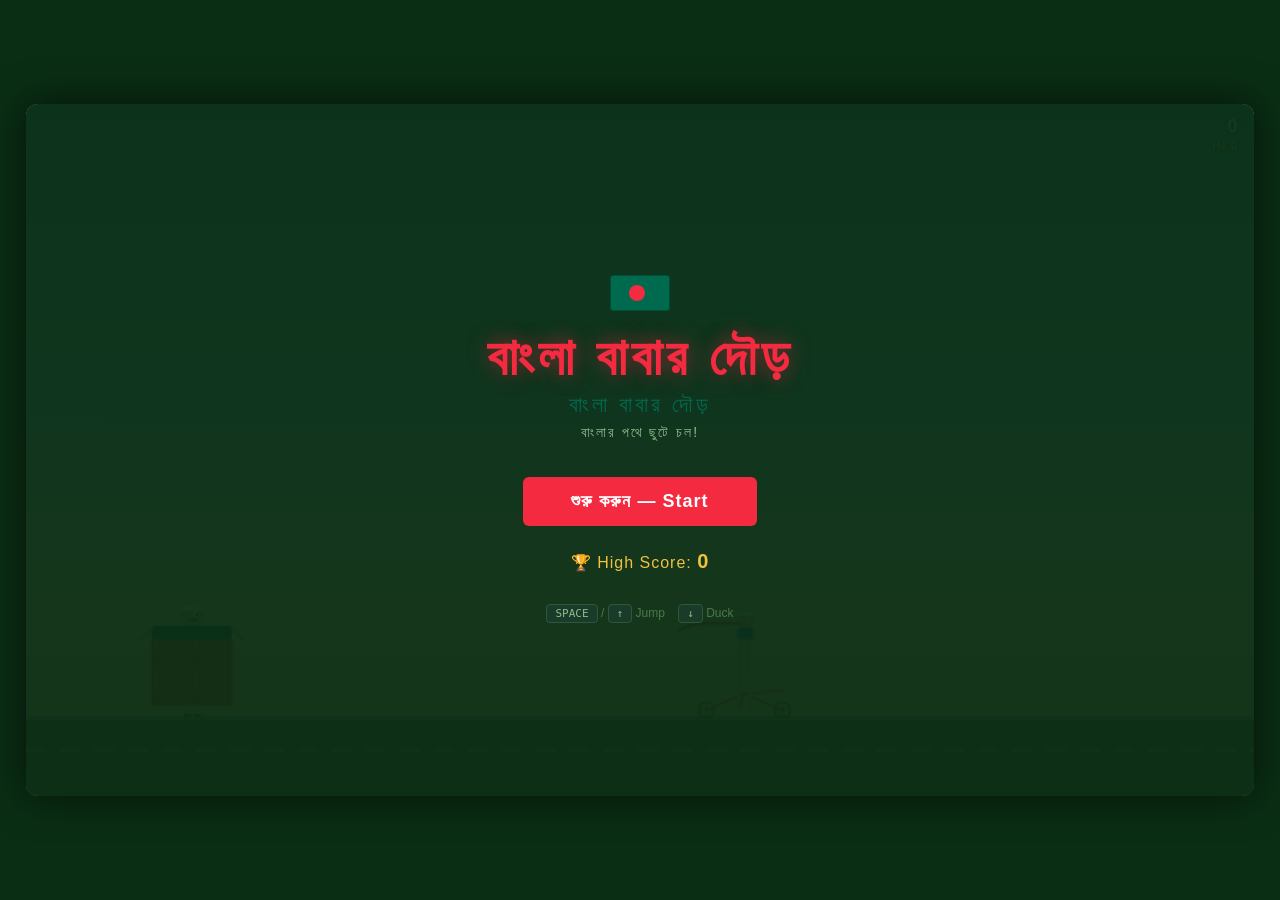
==== index.html @ e59ee9a5 "added gamev1 to root" ====
<!DOCTYPE html>
<html lang="en">
<head>
  <meta charset="UTF-8">
  <meta name="viewport" content="width=device-width, initial-scale=1.0">
  <title>ঢাকা ড্যাশ — Dhaka Dash</title>
  <style>
    /* ===== GLOBAL STYLES ===== */
    * { margin: 0; padding: 0; box-sizing: border-box; }

    body {
      background: #0a2e14;
      display: flex;
      justify-content: center;
      align-items: center;
      height: 100vh;
      font-family: 'Segoe UI', Tahoma, Geneva, Verdana, sans-serif;
      overflow: hidden;
    }

    #game-wrapper {
      position: relative;
      width: min(96vw, 1400px);
      aspect-ratio: 16 / 9;
      height: auto;
      max-height: 92vh;
      overflow: hidden;
      border-radius: 12px;
      box-shadow: 0 0 40px rgba(0,0,0,0.6);
      touch-action: none;
    }

    @media (pointer: coarse) {
      #game-wrapper {
        width: 100vw;
        height: 100vh;
        max-height: 100vh;
        aspect-ratio: auto;
        border-radius: 0;
      }
    }

    canvas {
      display: block;
      width: 100%;
      height: 100%;
      background: #1a3a2a;
    }

    /* ===== SCREEN OVERLAYS ===== */
    .screen-overlay {
      position: absolute;
      top: 0; left: 0;
      width: 100%; height: 100%;
      display: flex;
      flex-direction: column;
      justify-content: center;
      align-items: center;
      background: rgba(10, 46, 20, 0.95);
      z-index: 10;
      transition: opacity 0.3s;
    }

    .screen-overlay.hidden { display: none; }

    #orientation-overlay {
      z-index: 20;
      text-align: center;
      padding: 24px;
      background: rgba(5, 20, 10, 0.94);
    }

    #orientation-overlay h3 {
      color: #f0c040;
      font-size: 26px;
      margin-bottom: 10px;
      letter-spacing: 1px;
    }

    #orientation-overlay p {
      color: #d8f0dd;
      font-size: 14px;
      line-height: 1.6;
      max-width: 320px;
    }

    /* ===== HOME SCREEN ===== */
    #home-screen h1 {
      font-size: 52px;
      color: #f42a41;
      text-transform: uppercase;
      letter-spacing: 4px;
      margin-bottom: 4px;
      text-shadow: 0 0 20px rgba(244, 42, 65, 0.5);
    }

    #home-screen .title-bangla {
      font-size: 22px;
      color: #006a4e;
      margin-bottom: 6px;
      letter-spacing: 3px;
    }

    #home-screen .subtitle {
      font-size: 14px;
      color: #8fbc8f;
      margin-bottom: 36px;
      letter-spacing: 2px;
    }

    .btn {
      padding: 14px 48px;
      font-size: 18px;
      font-weight: 700;
      border: none;
      border-radius: 6px;
      cursor: pointer;
      letter-spacing: 1px;
      transition: transform 0.15s, box-shadow 0.15s;
    }

    .btn:hover {
      transform: translateY(-2px);
      box-shadow: 0 6px 20px rgba(0,0,0,0.3);
    }

    .btn:active { transform: translateY(0); }

    .btn-primary {
      background: #f42a41;
      color: #fff;
    }

    .btn-secondary {
      background: transparent;
      color: #8fbc8f;
      border: 2px solid #006a4e;
      padding: 10px 32px;
      font-size: 14px;
    }

    .btn-secondary:hover { color: #fff; border-color: #f42a41; }

    .high-score-display {
      margin-top: 24px;
      color: #f0c040;
      font-size: 16px;
      letter-spacing: 1px;
    }

    .high-score-display span { font-weight: 700; font-size: 20px; }

    .controls-hint {
      margin-top: 30px;
      color: #4a7a4a;
      font-size: 12px;
      text-align: center;
      line-height: 1.8;
    }

    .controls-hint kbd {
      background: #1a3a2a;
      color: #8fbc8f;
      padding: 2px 8px;
      border-radius: 4px;
      font-size: 11px;
      border: 1px solid #2a5a3a;
    }

    /* ===== GAME OVER SCREEN ===== */
    #gameover-screen h2 {
      font-size: 42px;
      color: #f42a41;
      margin-bottom: 16px;
      text-shadow: 0 0 20px rgba(244, 42, 65, 0.5);
    }

    #gameover-screen .final-score {
      font-size: 22px;
      color: #eee;
      margin-bottom: 6px;
    }

    #gameover-screen .final-score span {
      color: #f0c040;
      font-weight: 700;
    }

    #gameover-screen .btn-group {
      display: flex;
      gap: 16px;
      margin-top: 28px;
    }

    /* ===== HUD (in-game score) ===== */
    #hud {
      position: absolute;
      top: 12px; right: 16px;
      color: #fff;
      font-size: 18px;
      font-weight: 700;
      letter-spacing: 1px;
      z-index: 5;
      text-shadow: 1px 1px 4px rgba(0,0,0,0.5);
      text-align: right;
    }

    #hud .hud-highscore {
      font-size: 12px;
      color: #f0c040;
      margin-top: 2px;
    }

    /* Bangladesh flag decoration on home screen */
    .flag-decoration {
      width: 60px; height: 36px;
      background: #006a4e;
      border-radius: 3px;
      position: relative;
      margin-bottom: 16px;
      border: 1px solid #004d38;
    }
    .flag-decoration::after {
      content: '';
      position: absolute;
      width: 16px; height: 16px;
      background: #f42a41;
      border-radius: 50%;
      top: 50%; left: 45%;
      transform: translate(-50%, -50%);
    }
  </style>
</head>
<body>

<div id="game-wrapper">
  <canvas id="gameCanvas"></canvas>

  <!-- HUD: In-game score display -->
  <div id="hud" class="hidden">
    <div id="hud-score">0</div>
    <div class="hud-highscore">HI <span id="hud-highscore">0</span></div>
  </div>

  <!-- HOME SCREEN -->
  <div id="home-screen" class="screen-overlay">
    <div class="flag-decoration"></div>
    <h1>বাংলা বাবার দৌড়</h1>
    <div class="title-bangla">বাংলা বাবার দৌড়</div>
    <p class="subtitle">বাংলার পথে ছুটে চল!</p>
    <button class="btn btn-primary" id="btn-start">শুরু করুন — Start</button>
    <div class="high-score-display">
      🏆 High Score: <span id="home-highscore">0</span>
    </div>
    <div class="controls-hint">
      <kbd>SPACE</kbd> / <kbd>↑</kbd> Jump &nbsp;&nbsp;
      <kbd>↓</kbd> Duck
    </div>
  </div>

  <!-- GAME OVER SCREEN -->
  <div id="gameover-screen" class="screen-overlay hidden">
    <h2>গেম ওভার!</h2>
    <div class="final-score">Score: <span id="final-score">0</span></div>
    <div class="high-score-display">
      🏆 High Score: <span id="gameover-highscore">0</span>
    </div>
    <div class="btn-group">
      <button class="btn btn-primary" id="btn-restart">আবার খেলুন</button>
      <button class="btn btn-secondary" id="btn-home">হোম</button>
    </div>
  </div>

  <!-- ORIENTATION OVERLAY (mobile portrait lock) -->
  <div id="orientation-overlay" class="screen-overlay hidden">
    <h3>Rotate Your Phone</h3>
    <p>
      Dhaka Dash is designed for landscape mode on mobile.<br>
      Turn your phone sideways to continue.
    </p>
  </div>
</div>

<script>
// ============================================================
//  DHAKA DASH — Bangladesh-themed Endless Runner
//  Race through the streets of Dhaka, dodging rickshaws, CNGs,
//  tea stalls, potholes, cows, and construction barriers.
//  Built with vanilla Canvas API — no dependencies.
// ============================================================

(function () {
  'use strict';

  // ===== CANVAS & CONTEXT =====
  // Pixel-art scaling: render at half resolution, then upscale
  const PIXEL_SCALE = 2;
  const canvas = document.getElementById('gameCanvas');

  // Size the canvas to fill the window
  function resizeCanvas() {
    const wrapper = document.getElementById('game-wrapper');
    canvas.width = wrapper.clientWidth;
    canvas.height = wrapper.clientHeight;
  }
  resizeCanvas();
  window.addEventListener('resize', () => {
    resizeCanvas();
    // Re-derive display/internal sizes
    displayW = canvas.width;
    displayH = canvas.height;
    W = Math.floor(displayW / PIXEL_SCALE);
    H = Math.floor(displayH / PIXEL_SCALE);
    offCanvas.width = W;
    offCanvas.height = H;
    // Update ground position based on new height
    applyGroundYForDevice();
    // Reposition player and chaser
    player.y = CONFIG.groundY - player.height;
    chaser.y = CONFIG.groundY - chaser.height;
    chaser.x = Math.floor(W * 0.55);
    CONFIG.chaserX = chaser.x;
    // Re-derive display context settings
    displayCtx = canvas.getContext('2d');
    displayCtx.imageSmoothingEnabled = false;
    // Regenerate background for new dimensions
    generateBackground();
    if (gameState !== 'playing') draw();
  });

  let displayW = canvas.width;
  let displayH = canvas.height;
  let W = Math.floor(displayW / PIXEL_SCALE);
  let H = Math.floor(displayH / PIXEL_SCALE);

  // Offscreen low-res canvas for the pixelated look
  const offCanvas = document.createElement('canvas');
  offCanvas.width = W;
  offCanvas.height = H;
  const ctx = offCanvas.getContext('2d');

  // Display canvas context (scales up the low-res render)
  let displayCtx = canvas.getContext('2d');
  displayCtx.imageSmoothingEnabled = false;

  // ===== DOM REFERENCES =====
  const homeScreen     = document.getElementById('home-screen');
  const gameoverScreen = document.getElementById('gameover-screen');
  const orientationOverlay = document.getElementById('orientation-overlay');
  const hud            = document.getElementById('hud');
  const hudScore       = document.getElementById('hud-score');
  const hudHighscore   = document.getElementById('hud-highscore');
  const homeHighscore  = document.getElementById('home-highscore');
  const finalScoreEl   = document.getElementById('final-score');
  const goHighscoreEl  = document.getElementById('gameover-highscore');

  // ===== GAME CONFIGURATION =====
  // Adjust these values to customize gameplay feel
  const CONFIG = {
    // Ground (positioned relative to canvas height)
    groundY: H - 40,         // Y position of the ground line
    groundHeight: 40,        // Height of the ground area

    // Player — rickshaw runner character
    playerX: 60,             // Fixed X position of the player
    playerWidth: 46,         // Tuned for balanced on-screen proportion
    playerHeight: 56,        // Tuned for balanced on-screen proportion
    playerDuckHeight: 34,    // Height when ducking
    playerColor: '#006a4e',  // Bangladesh green

    // Chased character — runs ahead (the person to catch)
    chaserX: Math.floor(W * 0.55),  // Closer to player
    chaserWidth: 43,
    chaserHeight: 53,
    chaserColor: '#f42a41',  // Bangladesh red

    // Jump physics (short arc, long airtime)
    jumpForce: -5.5,         // Initial upward velocity on jump (lower = shorter peak)
    gravity: 0.18,           // Downward acceleration per frame (low = floaty)
    maxFallSpeed: 5,         // Terminal velocity
    jumpHoldFrames: 10,      // Max frames to extend upward force while jump key is held
    jumpHoldBoost: -0.12,    // Extra upward acceleration while holding jump

    // Scrolling & difficulty — SLOWER PACED (halved for pixel scale)
    baseSpeed: 1.3,          // Starting scroll speed (pixels/frame)
    maxSpeed: 3.5,           // Maximum scroll speed
    speedIncrement: 0.00015, // Speed increase per frame (very gradual)

    // Obstacles — generous spacing (halved for pixel scale)
    minObstacleGap: 175,     // Minimum distance between consecutive obstacles
    maxObstacleGap: 300,     // Maximum gap (shrinks with difficulty)

    // Scoring
    scoreRate: 0.03,         // Score added per frame (multiplied by speed)

    // Parallax background layers
    bgCloudCount: 8,         // Number of background clouds
    bgBuildingCount: 8,      // Number of Dhaka building silhouettes
    bgPalmCount: 5,          // Palm trees in mid-ground
  };

  const MOBILE_GROUND_DROP_FRACTION = 0.05;

  function isMobileDevice() {
    return window.matchMedia('(pointer: coarse)').matches;
  }

  function applyGroundYForDevice() {
    const baseGroundY = H - CONFIG.groundHeight;
    const mobileDrop = isMobileDevice() ? Math.round(H * MOBILE_GROUND_DROP_FRACTION) : 0;
    // Keep a small visible ground strip inside the viewport.
    CONFIG.groundY = Math.min(baseGroundY + mobileDrop, H - 6);
  }

  // Apply responsive baseline before entities are initialized.
  applyGroundYForDevice();

  // ===== GAME STATE =====
  let gameState = 'home';  // 'home' | 'playing' | 'gameover'
  let score = 0;
  let highScore = loadHighScore();
  let speed = CONFIG.baseSpeed;
  let animFrame = null;
  let frameCount = 0;

  // ===== INPUT STATE =====
  const keys = {};
  let queuedMobileJumps = 0;
  let touchStartX = 0;
  let touchStartY = 0;
  let orientationBlocked = false;

  // ===== PLAYER OBJECT =====
  // To add a sprite: set player.sprite = new Image(); player.sprite.src = '...'
  const player = {
    x: CONFIG.playerX,
    y: CONFIG.groundY - CONFIG.playerHeight,
    width: CONFIG.playerWidth,
    height: CONFIG.playerHeight,
    vy: 0,
    isJumping: false,
    jumpCount: 0,
    jumpHoldFrames: 0,
    jumpKeyWasDown: false,
    isDucking: false,
    sprite: null,
    legFrame: 0,
  };

  // ===== CHASED CHARACTER =====
  const chaser = {
    x: CONFIG.chaserX,
    y: CONFIG.groundY - CONFIG.chaserHeight,
    width: CONFIG.chaserWidth,
    height: CONFIG.chaserHeight,
    bobOffset: 0,
    sprite: null,
    legFrame: 0,
  };

  // ===== OBSTACLES =====
  let obstacles = [];
  let nextObstacleX = W + 100;

  // ===== BACKGROUND LAYERS =====
  let clouds = [];
  let buildings = [];
  let palms = [];
  let groundOffset = 0;

  // ===== SPRITE / IMAGE ASSETS =====
  // Player (being chased) — two running frames
  const chase1 = new Image();
  chase1.src = 'chase1.png';
  const chase2 = new Image();
  chase2.src = 'chase2.png';
  let chaseSpritesReady = 0;
  chase1.onload = () => { chaseSpritesReady++; };
  chase2.onload = () => { chaseSpritesReady++; };

  // Chaser — two running frames
  const chaserImg1 = new Image();
  chaserImg1.src = 'chaser1.png';
  const chaserImg2 = new Image();
  chaserImg2.src = 'chaser2.png';
  let chaserSpritesReady = 0;
  chaserImg1.onload = () => { chaserSpritesReady++; };
  chaserImg2.onload = () => { chaserSpritesReady++; };

  // Player jump sprite (used while airborne)
  const jumpImg = new Image();
  jumpImg.src = 'jump.png';
  let jumpSpriteReady = false;
  jumpImg.onload = () => { jumpSpriteReady = true; };

  const bgImage = new Image();
  bgImage.src = 'bg.png';
  let bgImageReady = false;
  bgImage.onload = () => { bgImageReady = true; };
  let bgScrollX = 0;

  // ===== AUDIO ASSETS =====
  const gameplayMusic = new Audio('gameplay.mp3');
  gameplayMusic.loop = true;
  gameplayMusic.preload = 'auto';
  gameplayMusic.volume = 0.5;

  const outroMusic = new Audio('outro.mp3');
  outroMusic.loop = true;
  outroMusic.preload = 'auto';
  outroMusic.volume = 0.5;

  const jumpSfx = new Audio('jump.mp3');
  jumpSfx.preload = 'auto';
  jumpSfx.volume = 0.65;

  const obstacleHitSfx = new Audio('obstacle_hit.mp3');
  obstacleHitSfx.preload = 'auto';
  obstacleHitSfx.volume = 0.8;

  function safePlay(audio) {
    const p = audio.play();
    if (p && typeof p.catch === 'function') {
      p.catch(() => {});
    }
  }

  function stopAudio(audio) {
    audio.pause();
    audio.currentTime = 0;
  }

  function startGameplayMusic() {
    stopAudio(outroMusic);
    stopAudio(gameplayMusic);
    safePlay(gameplayMusic);
  }

  function startOutroMusic() {
    stopAudio(gameplayMusic);
    stopAudio(outroMusic);
    safePlay(outroMusic);
  }

  function stopAllMusic() {
    stopAudio(gameplayMusic);
    stopAudio(outroMusic);
  }

  function playJumpSfx() {
    // Clone allows closely spaced double-jump sounds without cutting off.
    const snd = jumpSfx.cloneNode();
    snd.volume = jumpSfx.volume;
    safePlay(snd);
  }

  function playObstacleHitSfx() {
    stopAudio(obstacleHitSfx);
    safePlay(obstacleHitSfx);
  }

  // Obstacle sprites — 3 images mapped to 6 obstacle types
  const obstacleImg1 = new Image();
  obstacleImg1.src = 'obstacle1.png';
  const obstacleImg2 = new Image();
  obstacleImg2.src = 'obstacle2.png';
  const obstacleImg3 = new Image();
  obstacleImg3.src = 'obstacle3.png';
  let obstacleSpriteCount = 0;
  obstacleImg1.onload = () => { obstacleSpriteCount++; };
  obstacleImg2.onload = () => { obstacleSpriteCount++; };
  obstacleImg3.onload = () => { obstacleSpriteCount++; };

  const obstacleTypeToSprite = {
    obstacle1: obstacleImg1,
    obstacle2: obstacleImg2,
    obstacle3: obstacleImg3,
  };

  // ============================================================
  //  HIGH SCORE — localStorage
  // ============================================================
  function loadHighScore() {
    try {
      return parseInt(localStorage.getItem('dhakaDashHighScore'), 10) || 0;
    } catch {
      return 0;
    }
  }

  function saveHighScore(val) {
    highScore = val;
    try {
      localStorage.setItem('dhakaDashHighScore', String(val));
    } catch { /* storage unavailable */ }
  }

  function updateHighScoreDisplays() {
    homeHighscore.textContent  = highScore;
    hudHighscore.textContent   = highScore;
    goHighscoreEl.textContent  = highScore;
  }

  // ============================================================
  //  BACKGROUND GENERATION — Dhaka cityscape
  // ============================================================
  function generateBackground() {
    // Clouds (halved sizes for pixel scale)
    clouds = [];
    for (let i = 0; i < CONFIG.bgCloudCount; i++) {
      clouds.push({
        x: Math.random() * W,
        y: 10 + Math.random() * 40,
        width: 25 + Math.random() * 35,
        height: 9 + Math.random() * 7,
        speed: 0.1 + Math.random() * 0.15,
        opacity: 0.3 + Math.random() * 0.3,
      });
    }

    // Buildings (Dhaka skyline with mosque domes & apartment blocks)
    buildings = [];
    for (let i = 0; i < CONFIG.bgBuildingCount; i++) {
      const btype = Math.random();
      buildings.push({
        x: (W / CONFIG.bgBuildingCount) * i + Math.random() * 30,
        width: 20 + Math.random() * 30,
        height: 25 + Math.random() * 50,
        speed: 0.15 + Math.random() * 0.15,
        hasDome: btype < 0.3,
        hasMinar: btype < 0.15,
        windows: Math.floor(Math.random() * 4) + 1,
      });
    }

    // Palm trees (mid-ground)
    palms = [];
    for (let i = 0; i < CONFIG.bgPalmCount; i++) {
      palms.push({
        x: Math.random() * W,
        height: 30 + Math.random() * 20,
        speed: 0.25 + Math.random() * 0.15,
        lean: (Math.random() - 0.5) * 0.3,
      });
    }
  }

  // ============================================================
  //  OBSTACLE GENERATION — Bangladesh street obstacles
  // ============================================================
  const OBSTACLE_VIEWPORT_FRACTION = 0.32; // Larger obstacles for scene balance
  const OBSTACLE_TYPES = [
    { type: 'obstacle1', color: '#2ecc40', minW: 50, maxW: 60, minH: 38, maxH: 48 },
    { type: 'obstacle2', color: '#333',    minW: 49, maxW: 65, minH: 18, maxH: 25 },
    { type: 'obstacle3', color: '#8B4513', minW: 57, maxW: 70, minH: 47, maxH: 57 },
  ];

  function spawnObstacle() {
    const def = OBSTACLE_TYPES[Math.floor(Math.random() * OBSTACLE_TYPES.length)];
    let w = Math.random() * (def.maxW - def.minW) + def.minW;
    let h = Math.random() * (def.maxH - def.minH) + def.minH;

    // Use native sprite dimensions scaled to ~1/4 of gameplay window without distortion.
    const sprite = obstacleTypeToSprite[def.type];
    if (sprite && sprite.naturalWidth > 0 && sprite.naturalHeight > 0) {
      const maxDrawW = displayW * OBSTACLE_VIEWPORT_FRACTION;
      const maxDrawH = displayH * OBSTACLE_VIEWPORT_FRACTION;
      const scale = Math.min(maxDrawW / sprite.naturalWidth, maxDrawH / sprite.naturalHeight);
      w = (sprite.naturalWidth * scale) / PIXEL_SCALE;
      h = (sprite.naturalHeight * scale) / PIXEL_SCALE;
    }

    obstacles.push({
      x: nextObstacleX,
      y: CONFIG.groundY - h,
      width: w,
      height: h,
      type: def.type,
      color: def.color,
    });

    // Calculate gap until next obstacle — decreases as speed increases
    const gapRange = CONFIG.maxObstacleGap - CONFIG.minObstacleGap;
    const difficultyFactor = Math.min((speed - CONFIG.baseSpeed) / (CONFIG.maxSpeed - CONFIG.baseSpeed), 1);
    const gap = CONFIG.maxObstacleGap - gapRange * difficultyFactor * 0.5;
    nextObstacleX += gap + Math.random() * 60;
  }

  // ============================================================
  //  COLLISION DETECTION (AABB)
  // ============================================================
  function rectsOverlap(a, b) {
    const shrink = 3;
    return (
      a.x + shrink < b.x + b.width - shrink &&
      a.x + a.width - shrink > b.x + shrink &&
      a.y + shrink < b.y + b.height &&
      a.y + a.height > b.y + shrink
    );
  }

  // ============================================================
  //  INPUT HANDLING
  // ============================================================
  document.addEventListener('keydown', (e) => {
    keys[e.code] = true;
    if (['Space', 'ArrowUp', 'ArrowDown'].includes(e.code)) {
      e.preventDefault();
    }
  });

  document.addEventListener('keyup', (e) => {
    keys[e.code] = false;
  });

  // Touch controls for mobile:
  // Swipe up => jump, quick second swipe up => double jump.
  canvas.addEventListener('touchstart', (e) => {
    if (!e.changedTouches || e.changedTouches.length === 0) return;
    const t = e.changedTouches[0];
    touchStartX = t.clientX;
    touchStartY = t.clientY;
  }, { passive: true });

  canvas.addEventListener('touchend', (e) => {
    e.preventDefault();
    if (!e.changedTouches || e.changedTouches.length === 0) return;

    const t = e.changedTouches[0];
    const dx = t.clientX - touchStartX;
    const dy = t.clientY - touchStartY;
    const minSwipeDistance = 35;
    const mostlyVertical = Math.abs(dy) > Math.abs(dx) * 1.2;
    const isSwipeUp = dy < -minSwipeDistance;

    if (!(mostlyVertical && isSwipeUp)) return;

    queuedMobileJumps += 1;
  }, { passive: false });

  function isPhonePortrait() {
    return window.matchMedia('(pointer: coarse)').matches && window.matchMedia('(orientation: portrait)').matches;
  }

  function updateOrientationRequirement() {
    orientationBlocked = isPhonePortrait();
    orientationOverlay.classList.toggle('hidden', !orientationBlocked);
    applyGroundYForDevice();
    player.y = CONFIG.groundY - player.height;
    chaser.y = CONFIG.groundY - chaser.height;
  }

  window.addEventListener('orientationchange', updateOrientationRequirement);
  window.addEventListener('resize', updateOrientationRequirement);
  updateOrientationRequirement();

  // ===== BUTTON EVENTS =====
  document.getElementById('btn-start').addEventListener('click', startGame);
  document.getElementById('btn-restart').addEventListener('click', startGame);
  document.getElementById('btn-home').addEventListener('click', goHome);

  // ============================================================
  //  SCREEN TRANSITIONS
  // ============================================================
  function showScreen(screen) {
    homeScreen.classList.add('hidden');
    gameoverScreen.classList.add('hidden');
    hud.classList.add('hidden');
    screen?.classList.remove('hidden');
  }

  function goHome() {
    gameState = 'home';
    cancelAnimationFrame(animFrame);
    stopAllMusic();
    updateHighScoreDisplays();
    showScreen(homeScreen);
  }

  // ============================================================
  //  GAME START / RESET
  // ============================================================
  function startGame() {
    score = 0;
    speed = CONFIG.baseSpeed;
    frameCount = 0;
    obstacles = [];
    nextObstacleX = W + 150;

    // Reset player
    player.y = CONFIG.groundY - CONFIG.playerHeight;
    player.height = CONFIG.playerHeight;
    player.vy = 0;
    player.isJumping = false;
    player.jumpCount = 0;
    player.jumpHoldFrames = 0;
    player.jumpKeyWasDown = false;
    player.isDucking = false;
    player.legFrame = 0;

    // Reset chaser
    chaser.bobOffset = 0;
    chaser.legFrame = 0;

    // Background
    generateBackground();
    groundOffset = 0;
    bgScrollX = 0;

    // UI
    gameState = 'playing';
    startGameplayMusic();
    showScreen(null);
    hud.classList.remove('hidden');
    updateHighScoreDisplays();

    cancelAnimationFrame(animFrame);
    animFrame = requestAnimationFrame(gameLoop);
  }

  // ============================================================
  //  GAME OVER
  // ============================================================
  function triggerGameOver() {
    gameState = 'gameover';
    cancelAnimationFrame(animFrame);
    playObstacleHitSfx();
    startOutroMusic();

    const finalScore = Math.floor(score);
    if (finalScore > highScore) {
      saveHighScore(finalScore);
    }

    finalScoreEl.textContent = finalScore;
    updateHighScoreDisplays();
    showScreen(gameoverScreen);
  }

  // ============================================================
  //  UPDATE LOGIC (per frame)
  // ============================================================
  function update() {
    frameCount++;

    // --- Increase speed over time (very gradual) ---
    if (speed < CONFIG.maxSpeed) {
      speed += CONFIG.speedIncrement;
    }

    // --- Score ---
    score += CONFIG.scoreRate * speed;
    hudScore.textContent = Math.floor(score);

    // --- Player jump (keyboard + mobile swipe) ---
    const jumpKeyDown = !!(keys['Space'] || keys['ArrowUp']);
    const keyboardJumpPressed = jumpKeyDown && !player.jumpKeyWasDown;
    const mobileJumpPressed = queuedMobileJumps > 0;

    if ((keyboardJumpPressed || mobileJumpPressed) && player.jumpCount < 2) {
      player.vy = CONFIG.jumpForce;
      player.isJumping = true;
      player.jumpCount++;
      player.jumpHoldFrames = CONFIG.jumpHoldFrames;
      playJumpSfx();

      if (mobileJumpPressed) queuedMobileJumps--;
    }

    if (player.isJumping && jumpKeyDown && player.vy < 0 && player.jumpHoldFrames > 0) {
      player.vy += CONFIG.jumpHoldBoost;
      player.jumpHoldFrames--;
    }

    player.jumpKeyWasDown = jumpKeyDown;

    // --- Player duck ---
    if (keys['ArrowDown'] && !player.isJumping) {
      if (!player.isDucking) {
        player.isDucking = true;
        player.height = CONFIG.playerDuckHeight;
        player.y = CONFIG.groundY - CONFIG.playerDuckHeight;
      }
    } else if (player.isDucking) {
      player.isDucking = false;
      player.height = CONFIG.playerHeight;
      player.y = CONFIG.groundY - CONFIG.playerHeight;
    }

    // --- Apply gravity ---
    if (player.isJumping) {
      player.vy += CONFIG.gravity;
      if (player.vy > CONFIG.maxFallSpeed) player.vy = CONFIG.maxFallSpeed;
      player.y += player.vy;

      const landY = CONFIG.groundY - player.height;
      if (player.y >= landY) {
        player.y = landY;
        player.vy = 0;
        player.isJumping = false;
        player.jumpCount = 0;
        player.jumpHoldFrames = 0;
      }
    }

    // --- Leg animation ---
    player.legFrame += speed * 0.04;
    chaser.legFrame += speed * 0.04;

    // --- Chaser bob ---
    chaser.bobOffset = Math.sin(frameCount * 0.06) * 1;

    // --- Move obstacles ---
    for (let i = obstacles.length - 1; i >= 0; i--) {
      obstacles[i].x -= speed;
      if (obstacles[i].x + obstacles[i].width < -80) {
        obstacles.splice(i, 1);
      }
    }

    // --- Spawn new obstacles ---
    if (obstacles.length === 0 || nextObstacleX - (W - (obstacles[obstacles.length - 1]?.x || 0)) < W * 2) {
      if (nextObstacleX < W + speed * 80) {
        spawnObstacle();
      }
    }
    const rightmostX = obstacles.length > 0 ? Math.max(...obstacles.map(o => o.x + o.width)) : 0;
    if (rightmostX < W + 100) {
      nextObstacleX = Math.max(nextObstacleX, rightmostX + CONFIG.minObstacleGap);
      spawnObstacle();
    }

    // --- Collision detection ---
    const playerBox = {
      x: player.x,
      y: player.y,
      width: player.width,
      height: player.height,
    };
    for (const obs of obstacles) {
      // Slightly smaller obstacle hitbox for fairer collisions near sprite edges.
      const insetX = Math.max(2, obs.width * 0.12);
      const insetY = Math.max(1.5, obs.height * 0.08);
      const obstacleHitbox = {
        x: obs.x + insetX,
        y: obs.y + insetY,
        width: Math.max(2, obs.width - insetX * 2),
        height: Math.max(2, obs.height - insetY * 2),
      };

      if (rectsOverlap(playerBox, obstacleHitbox)) {
        triggerGameOver();
        return;
      }
    }

    // --- Background scroll ---
    groundOffset = (groundOffset + speed) % 30;
    bgScrollX += speed * 0.35; // parallax: bg scrolls slower than ground

    for (const c of clouds) {
      c.x -= speed * c.speed;
      if (c.x + c.width < -20) c.x = W + 20 + Math.random() * 100;
    }

    for (const b of buildings) {
      b.x -= speed * b.speed;
      if (b.x + b.width < -30) b.x = W + Math.random() * 80;
    }

    for (const p of palms) {
      p.x -= speed * p.speed;
      if (p.x < -30) p.x = W + Math.random() * 60;
    }
  }

  // ============================================================
  //  DRAWING — Bangladesh themed
  // ============================================================

  // --- Background — scrolling image or fallback ---
  function drawBackground() {
    if (bgImageReady) {
      // Draw background at FULL resolution on display canvas for sharpness
      const imgAspect = bgImage.width / bgImage.height;
      const drawH = displayH;
      const drawW = drawH * imgAspect;

      // Scroll the background (bgScrollX is in internal coords, scale up).
      // Use mirrored alternating tiles so each seam joins matching edge pixels.
      const scrollPx = (bgScrollX * PIXEL_SCALE) % drawW;
      const baseTile = Math.floor((bgScrollX * PIXEL_SCALE) / drawW);
      const tileCount = Math.ceil(displayW / drawW) + 3;

      for (let i = -1; i < tileCount; i++) {
        const worldTileIndex = baseTile + i;
        const bx = i * drawW - scrollPx;
        const mirrored = Math.abs(worldTileIndex) % 2 === 1;

        if (mirrored) {
          displayCtx.save();
          displayCtx.translate(bx + drawW, 0);
          displayCtx.scale(-1, 1);
          displayCtx.drawImage(bgImage, 0, 0, drawW, drawH);
          displayCtx.restore();
        } else {
          displayCtx.drawImage(bgImage, bx, 0, drawW, drawH);
        }
      }
    } else {
      // Fallback: solid sky gradient
      const grad = ctx.createLinearGradient(0, 0, 0, CONFIG.groundY);
      grad.addColorStop(0, '#4a90c2');
      grad.addColorStop(0.5, '#87CEEB');
      grad.addColorStop(0.85, '#f5d6a8');
      grad.addColorStop(1, '#e8c090');
      ctx.fillStyle = grad;
      ctx.fillRect(0, 0, W, CONFIG.groundY);
    }
  }

  // --- Ground — Dhaka street road ---
  function drawGround() {
    // Skip if background image handles the ground
    if (bgImageReady) return;

    // Dirt/asphalt road
    ctx.fillStyle = '#4a4a4a';
    ctx.fillRect(0, CONFIG.groundY, W, CONFIG.groundHeight);

    // Sidewalk edge
    ctx.fillStyle = '#888';
    ctx.fillRect(0, CONFIG.groundY, W, 2);

    // Road center dashes (yellow like Bangladeshi roads)
    ctx.strokeStyle = '#daa520';
    ctx.lineWidth = 1;
    ctx.setLineDash([10, 7]);
    ctx.lineDashOffset = -groundOffset * 1.5;
    ctx.beginPath();
    ctx.moveTo(0, CONFIG.groundY + 17);
    ctx.lineTo(W, CONFIG.groundY + 17);
    ctx.stroke();
    ctx.setLineDash([]);

    // Road texture — small cracks/marks for realism
    ctx.strokeStyle = 'rgba(80, 80, 80, 0.4)';
    ctx.lineWidth = 1;
    for (let x = -groundOffset; x < W; x += 30) {
      ctx.beginPath();
      ctx.moveTo(x, CONFIG.groundY + 6);
      ctx.lineTo(x + 4, CONFIG.groundY + 7);
      ctx.stroke();
      ctx.beginPath();
      ctx.moveTo(x + 15, CONFIG.groundY + 27);
      ctx.lineTo(x + 18, CONFIG.groundY + 29);
      ctx.stroke();
    }

    // Drain/gutter line at bottom
    ctx.strokeStyle = '#555';
    ctx.lineWidth = 1;
    ctx.beginPath();
    ctx.moveTo(0, CONFIG.groundY + CONFIG.groundHeight - 1);
    ctx.lineTo(W, CONFIG.groundY + CONFIG.groundHeight - 1);
    ctx.stroke();
  }

  // --- Player character — Bangladeshi runner with lungi and topi ---
  function drawPlayer() {
    const px = player.x;
    const py = player.y;
    const pw = player.width;
    const ph = player.height;

    if (chaserSpritesReady >= 2) {
      // Player is the chaser — use chaser sprite frames
      const frame = (player.isJumping && jumpSpriteReady)
        ? jumpImg
        : (Math.floor(player.legFrame) % 2 === 0 ? chaserImg1 : chaserImg2);
      // Draw close to hitbox size to keep responsive proportions across viewports.
      const baseDx = px * PIXEL_SCALE;
      const baseDy = py * PIXEL_SCALE;
      const baseDw = pw * PIXEL_SCALE;
      const baseDh = ph * PIXEL_SCALE;

      let dx = baseDx;
      let dy = baseDy;
      let dw = baseDw;
      let dh = baseDh;

      // Keep jump sprite's original proportions so it doesn't look squashed.
      if (player.isJumping && jumpSpriteReady && jumpImg.naturalWidth && jumpImg.naturalHeight) {
        const jumpAspect = jumpImg.naturalWidth / jumpImg.naturalHeight;
        dh = baseDh;
        dw = dh * jumpAspect;
        const centerX = (px + pw / 2) * PIXEL_SCALE;
        dx = centerX - dw / 2;
        // Keep feet alignment by matching the bottom edge of the base sprite box.
        dy = baseDy + baseDh - dh;
      }

      displayCtx.drawImage(frame, dx, dy, dw, dh);
      return;
    }

    const legCycle = Math.sin(player.legFrame) * 0.4;

    if (player.isDucking) {
      // Ducking — crouched body
      ctx.fillStyle = '#d4a574'; // skin
      ctx.beginPath();
      ctx.arc(px + pw / 2, py + 3, 5, 0, Math.PI * 2);
      ctx.fill();

      // Topi (prayer cap)
      ctx.fillStyle = '#fff';
      ctx.beginPath();
      ctx.ellipse(px + pw / 2, py + 1, 5, 2.5, 0, Math.PI, 0);
      ctx.fill();

      // Body in lungi
      ctx.fillStyle = CONFIG.playerColor;
      ctx.fillRect(px + 1, py + 6, pw - 2, ph - 7);

      // Eye
      ctx.fillStyle = '#fff';
      ctx.beginPath();
      ctx.arc(px + pw / 2 + 2, py + 2.5, 1.2, 0, Math.PI * 2);
      ctx.fill();
      ctx.fillStyle = '#111';
      ctx.beginPath();
      ctx.arc(px + pw / 2 + 2.5, py + 2.5, 0.6, 0, Math.PI * 2);
      ctx.fill();
    } else {
      // --- Full standing character ---

      // Head (skin tone)
      ctx.fillStyle = '#d4a574';
      ctx.beginPath();
      ctx.arc(px + pw / 2, py + 6, 5.5, 0, Math.PI * 2);
      ctx.fill();

      // Topi (white prayer cap)
      ctx.fillStyle = '#fff';
      ctx.beginPath();
      ctx.ellipse(px + pw / 2, py + 3.5, 5.5, 3, 0, Math.PI, 0);
      ctx.fill();
      ctx.strokeStyle = '#ddd';
      ctx.lineWidth = 0.5;
      ctx.beginPath();
      ctx.ellipse(px + pw / 2, py + 3.5, 5.5, 3, 0, Math.PI, 0);
      ctx.stroke();

      // Eyes
      ctx.fillStyle = '#fff';
      ctx.beginPath();
      ctx.arc(px + pw / 2 + 2, py + 5.5, 1.5, 0, Math.PI * 2);
      ctx.fill();
      ctx.fillStyle = '#2c1810';
      ctx.beginPath();
      ctx.arc(px + pw / 2 + 2.5, py + 5.5, 0.75, 0, Math.PI * 2);
      ctx.fill();

      // Mustache
      ctx.strokeStyle = '#3a2a1a';
      ctx.lineWidth = 0.75;
      ctx.beginPath();
      ctx.moveTo(px + pw / 2 - 1, py + 8.5);
      ctx.quadraticCurveTo(px + pw / 2, py + 7.5, px + pw / 2 + 2.5, py + 8);
      ctx.stroke();

      // Shirt (panjabi — green)
      ctx.fillStyle = CONFIG.playerColor;
      const shirtTop = py + 11;
      const shirtH = 7;
      roundRect(ctx, px + 3, shirtTop, pw - 6, shirtH, 1.5);
      ctx.fill();

      // Shirt collar detail
      ctx.strokeStyle = '#004d38';
      ctx.lineWidth = 0.5;
      ctx.beginPath();
      ctx.moveTo(px + pw / 2 - 2, shirtTop);
      ctx.lineTo(px + pw / 2, shirtTop + 2.5);
      ctx.lineTo(px + pw / 2 + 2, shirtTop);
      ctx.stroke();

      // Lungi (traditional wrap — checkered pattern)
      const lungiTop = shirtTop + shirtH;
      const lungiH = ph - (lungiTop - py) - 5;
      ctx.fillStyle = '#c62828'; // red lungi base
      ctx.fillRect(px + 2.5, lungiTop, pw - 5, lungiH);

      // Lungi check pattern
      ctx.strokeStyle = 'rgba(255,255,255,0.3)';
      ctx.lineWidth = 0.4;
      for (let ly = lungiTop; ly < lungiTop + lungiH; ly += 2.5) {
        ctx.beginPath();
        ctx.moveTo(px + 2.5, ly);
        ctx.lineTo(px + pw - 2.5, ly);
        ctx.stroke();
      }
      for (let lx = px + 2.5; lx < px + pw - 2.5; lx += 2.5) {
        ctx.beginPath();
        ctx.moveTo(lx, lungiTop);
        ctx.lineTo(lx, lungiTop + lungiH);
        ctx.stroke();
      }

      // Legs (animated, skin colored below lungi)
      ctx.strokeStyle = '#d4a574';
      ctx.lineWidth = 2;
      ctx.lineCap = 'round';

      ctx.beginPath();
      ctx.moveTo(px + pw / 2 - 2.5, py + ph - 5);
      ctx.lineTo(px + pw / 2 - 2.5 + legCycle * 5, py + ph);
      ctx.stroke();

      ctx.beginPath();
      ctx.moveTo(px + pw / 2 + 2.5, py + ph - 5);
      ctx.lineTo(px + pw / 2 + 2.5 - legCycle * 5, py + ph);
      ctx.stroke();

      // Sandals (chappal)
      ctx.fillStyle = '#654321';
      ctx.fillRect(px + pw / 2 - 4 + legCycle * 5, py + ph - 1, 3.5, 1.5);
      ctx.fillRect(px + pw / 2 + 1 - legCycle * 5, py + ph - 1, 3.5, 1.5);

      // Arms (animated)
      ctx.strokeStyle = '#d4a574';
      ctx.lineWidth = 1.5;
      ctx.beginPath();
      ctx.moveTo(px + pw - 3, py + 13);
      ctx.lineTo(px + pw + 2 - legCycle * 4, py + 17.5);
      ctx.stroke();

      ctx.beginPath();
      ctx.moveTo(px + 3, py + 13);
      ctx.lineTo(px - 2 + legCycle * 4, py + 17.5);
      ctx.stroke();
    }

    // Jump dust
    if (player.isJumping && player.vy < 0) {
      ctx.globalAlpha = 0.3;
      ctx.fillStyle = '#aaa';
      for (let i = 0; i < 3; i++) {
        const dx = Math.random() * 10 - 5;
        const dy = Math.random() * 4;
        ctx.beginPath();
        ctx.arc(px + pw / 2 + dx, CONFIG.groundY - dy, Math.random() * 1.5 + 0.5, 0, Math.PI * 2);
        ctx.fill();
      }
      ctx.globalAlpha = 1;
    }
  }

  // --- Chased character — person on bicycle ---
  function drawChaser() {
    const cx = chaser.x;
    const cy = chaser.y + chaser.bobOffset;
    const cw = chaser.width;
    const ch = chaser.height;

    if (chaseSpritesReady >= 2) {
      // Chaser object is the one being chased — use chase sprite frames
      const frame = Math.floor(chaser.legFrame) % 2 === 0 ? chase1 : chase2;
      // Draw close to hitbox size for consistent visual scaling.
      const dx = cx * PIXEL_SCALE;
      const dy = cy * PIXEL_SCALE;
      const dw = cw * PIXEL_SCALE;
      const dh = ch * PIXEL_SCALE;
      displayCtx.drawImage(frame, dx, dy, dw, dh);
      return;
    }

    const legCycle = Math.sin(chaser.legFrame) * 0.4;

    // Bicycle wheels
    ctx.strokeStyle = '#555';
    ctx.lineWidth = 1;
    // Rear wheel
    ctx.beginPath();
    ctx.arc(cx + 3, cy + ch - 3, 4, 0, Math.PI * 2);
    ctx.stroke();
    // Front wheel
    ctx.beginPath();
    ctx.arc(cx + cw - 2, cy + ch - 3, 4, 0, Math.PI * 2);
    ctx.stroke();

    // Spokes (animated)
    ctx.lineWidth = 0.5;
    const spokeAngle = frameCount * 0.15;
    for (let w = 0; w < 2; w++) {
      const wx = w === 0 ? cx + 3 : cx + cw - 2;
      const wy = cy + ch - 3;
      for (let s = 0; s < 4; s++) {
        const a = spokeAngle + (s * Math.PI / 2);
        ctx.beginPath();
        ctx.moveTo(wx, wy);
        ctx.lineTo(wx + Math.cos(a) * 3.5, wy + Math.sin(a) * 3.5);
        ctx.stroke();
      }
    }

    // Bicycle frame
    ctx.strokeStyle = CONFIG.chaserColor;
    ctx.lineWidth = 1.25;
    ctx.beginPath();
    ctx.moveTo(cx + 3, cy + ch - 3);
    ctx.lineTo(cx + cw / 2, cy + ch - 11);
    ctx.lineTo(cx + cw - 2, cy + ch - 3);
    ctx.stroke();
    ctx.beginPath();
    ctx.moveTo(cx + cw / 2, cy + ch - 11);
    ctx.lineTo(cx + cw / 2 - 2, cy + ch - 3);
    ctx.stroke();
    // Handlebar
    ctx.beginPath();
    ctx.moveTo(cx + cw / 2, cy + ch - 11);
    ctx.lineTo(cx + cw - 1, cy + ch - 13);
    ctx.stroke();

    // Rider body
    ctx.fillStyle = '#d4a574'; // skin
    ctx.beginPath();
    ctx.arc(cx + cw / 2 + 1, cy + 5, 4.5, 0, Math.PI * 2);
    ctx.fill();

    // Rider topi
    ctx.fillStyle = '#fff';
    ctx.beginPath();
    ctx.ellipse(cx + cw / 2 + 1, cy + 3, 4.5, 2.5, 0, Math.PI, 0);
    ctx.fill();

    // Rider eye
    ctx.fillStyle = '#fff';
    ctx.beginPath();
    ctx.arc(cx + cw / 2 + 3, cy + 4.5, 1.2, 0, Math.PI * 2);
    ctx.fill();
    ctx.fillStyle = '#111';
    ctx.beginPath();
    ctx.arc(cx + cw / 2 + 3.5, cy + 4.5, 0.6, 0, Math.PI * 2);
    ctx.fill();

    // Rider shirt
    ctx.fillStyle = '#1565C0';
    roundRect(ctx, cx + cw / 2 - 3, cy + 9, 8, 6, 1);
    ctx.fill();

    // Rider legs (pedaling)
    ctx.strokeStyle = '#d4a574';
    ctx.lineWidth = 1.5;
    ctx.lineCap = 'round';
    ctx.beginPath();
    ctx.moveTo(cx + cw / 2 - 1, cy + 15);
    ctx.lineTo(cx + cw / 2 - 2.5 + legCycle * 4, cy + ch - 4);
    ctx.stroke();
    ctx.beginPath();
    ctx.moveTo(cx + cw / 2 + 2, cy + 15);
    ctx.lineTo(cx + cw / 2 + 3.5 - legCycle * 4, cy + ch - 4);
    ctx.stroke();

    // Orna / scarf streaming behind (Bangladesh flag colors)
    ctx.strokeStyle = '#f42a41';
    ctx.lineWidth = 1.5;
    ctx.lineJoin = 'round';
    ctx.beginPath();
    ctx.moveTo(cx + cw / 2 - 2, cy + 7);
    const scarfWave = Math.sin(frameCount * 0.12) * 4;
    const scarfWave2 = Math.sin(frameCount * 0.12 + 1) * 3;
    ctx.quadraticCurveTo(cx - 5, cy + 5 + scarfWave, cx - 11, cy + 8 + scarfWave2);
    ctx.stroke();
  }

  // --- Obstacles — detailed Bangladesh street obstacles ---
  // Drawn on full-resolution display canvas for sharp quality
  function drawObstacle(obs) {
    const S = PIXEL_SCALE;
    const dc = displayCtx;

    // Use sprite if available — draw exactly with obstacle box set from native sprite size
    const sprite = obstacleTypeToSprite[obs.type];
    if (obstacleSpriteCount >= 3 && sprite && sprite.complete) {
      const drawX = obs.x * S;
      const drawY = obs.y * S;
      const drawW = obs.width * S;
      const drawH = obs.height * S;
      dc.imageSmoothingEnabled = true;
      dc.drawImage(sprite, drawX, drawY, drawW, drawH);
      dc.imageSmoothingEnabled = false;
      return;
    }

    // Fallback: simple colored rectangle with outline
    const x = obs.x * S;
    const y = obs.y * S;
    const w = obs.width * S;
    const h = obs.height * S;
    dc.fillStyle = obs.color || '#888';
    dc.fillRect(x, y, w, h);
    dc.strokeStyle = '#1a1a1a';
    dc.lineWidth = 2;
    dc.strokeRect(x, y, w, h);
  }

  // --- Main draw function ---
  // Renders to offscreen low-res canvas, then blits up to display for pixel look
  function draw() {
    ctx.clearRect(0, 0, W, H);
    displayCtx.clearRect(0, 0, displayW, displayH);

    // Draw background at full resolution on display canvas (sharp)
    drawBackground();

    // Draw ground on offscreen canvas (only if no bg image)
    drawGround();

    // Draw fallback characters on offscreen canvas (only if sprites not loaded)
    if (chaseSpritesReady < 2) drawChaser();
    if (chaserSpritesReady < 2) drawPlayer();

    // Blit low-res offscreen canvas to display canvas (pixelated upscale)
    displayCtx.drawImage(offCanvas, 0, 0, displayW, displayH);

    // Draw obstacles on full-res display canvas (after blit for sharp rendering)
    for (const obs of obstacles) {
      drawObstacle(obs);
    }

    // Draw character sprites at full resolution AFTER blit (crisp, no pixelation)
    if (chaseSpritesReady >= 2) drawChaser();
    if (chaserSpritesReady >= 2) drawPlayer();
  }

  // ============================================================
  //  GAME LOOP
  // ============================================================
  function gameLoop() {
    if (gameState !== 'playing') return;

    // Pause gameplay while phone is in portrait; require landscape to play.
    if (orientationBlocked) {
      animFrame = requestAnimationFrame(gameLoop);
      return;
    }

    update();
    if (gameState !== 'playing') return;

    draw();
    animFrame = requestAnimationFrame(gameLoop);
  }

  // ============================================================
  //  UTILITY: Rounded rectangle path
  // ============================================================
  function roundRect(ctx, x, y, w, h, r) {
    ctx.beginPath();
    ctx.moveTo(x + r, y);
    ctx.lineTo(x + w - r, y);
    ctx.quadraticCurveTo(x + w, y, x + w, y + r);
    ctx.lineTo(x + w, y + h - r);
    ctx.quadraticCurveTo(x + w, y + h, x + w - r, y + h);
    ctx.lineTo(x + r, y + h);
    ctx.quadraticCurveTo(x, y + h, x, y + h - r);
    ctx.lineTo(x, y + r);
    ctx.quadraticCurveTo(x, y, x + r, y);
    ctx.closePath();
  }

  // ============================================================
  //  INITIAL SETUP
  // ============================================================
  updateHighScoreDisplays();

  // Draw a static preview scene on the home screen canvas
  generateBackground();
  draw();

})();
</script>

</body>
</html>
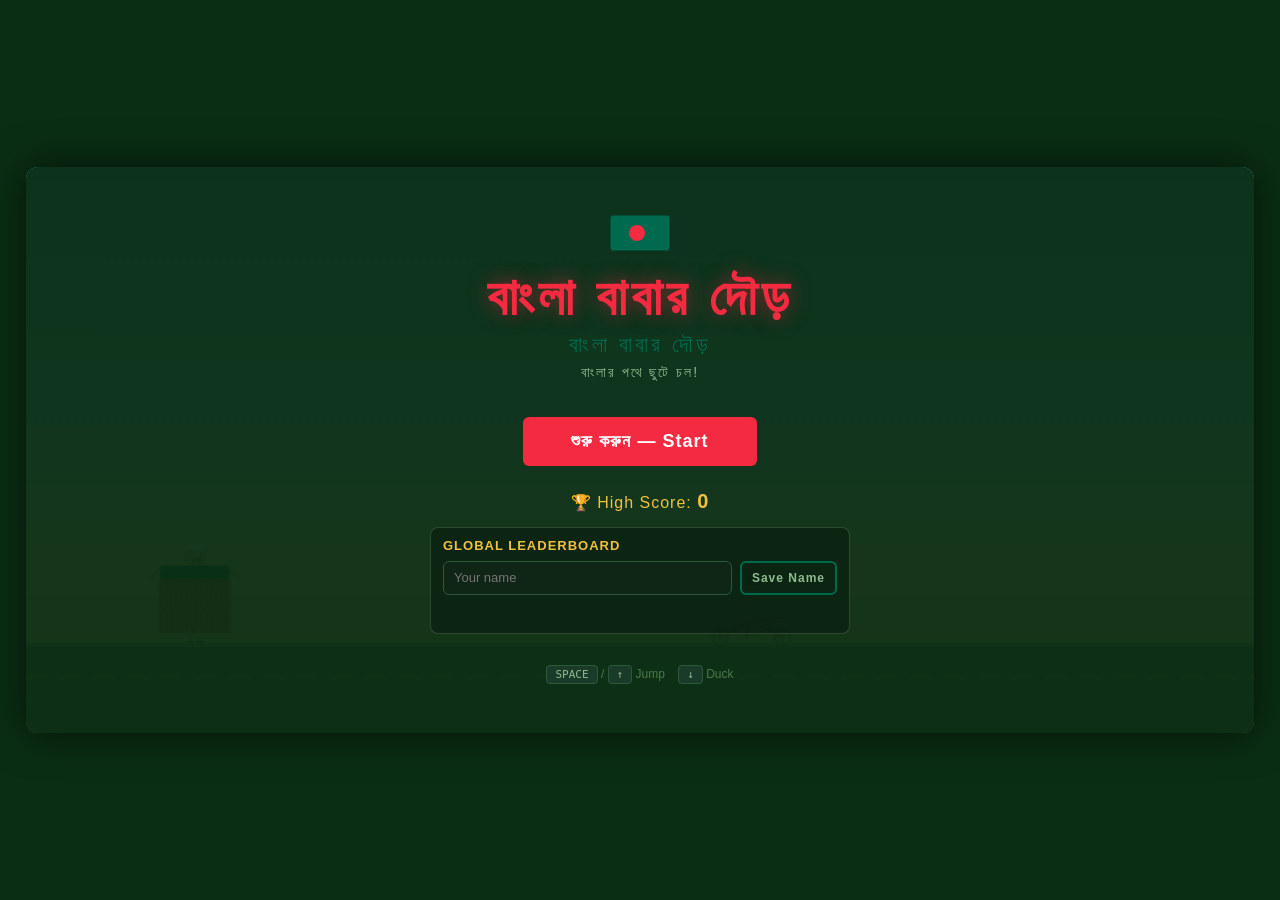
==== commit c3c2ad1f: "s" ====
--- a/index.html
+++ b/index.html
@@ -4,232 +4,7 @@
   <meta charset="UTF-8">
   <meta name="viewport" content="width=device-width, initial-scale=1.0">
   <title>ঢাকা ড্যাশ — Dhaka Dash</title>
-  <style>
-    /* ===== GLOBAL STYLES ===== */
-    * { margin: 0; padding: 0; box-sizing: border-box; }
-
-    body {
-      background: #0a2e14;
-      display: flex;
-      justify-content: center;
-      align-items: center;
-      height: 100vh;
-      font-family: 'Segoe UI', Tahoma, Geneva, Verdana, sans-serif;
-      overflow: hidden;
-    }
-
-    #game-wrapper {
-      position: relative;
-      width: min(96vw, 1400px);
-      aspect-ratio: 16 / 9;
-      height: auto;
-      max-height: 92vh;
-      overflow: hidden;
-      border-radius: 12px;
-      box-shadow: 0 0 40px rgba(0,0,0,0.6);
-      touch-action: none;
-    }
-
-    @media (pointer: coarse) {
-      #game-wrapper {
-        width: 100vw;
-        height: 100vh;
-        max-height: 100vh;
-        aspect-ratio: auto;
-        border-radius: 0;
-      }
-    }
-
-    canvas {
-      display: block;
-      width: 100%;
-      height: 100%;
-      background: #1a3a2a;
-    }
-
-    /* ===== SCREEN OVERLAYS ===== */
-    .screen-overlay {
-      position: absolute;
-      top: 0; left: 0;
-      width: 100%; height: 100%;
-      display: flex;
-      flex-direction: column;
-      justify-content: center;
-      align-items: center;
-      background: rgba(10, 46, 20, 0.95);
-      z-index: 10;
-      transition: opacity 0.3s;
-    }
-
-    .screen-overlay.hidden { display: none; }
-
-    #orientation-overlay {
-      z-index: 20;
-      text-align: center;
-      padding: 24px;
-      background: rgba(5, 20, 10, 0.94);
-    }
-
-    #orientation-overlay h3 {
-      color: #f0c040;
-      font-size: 26px;
-      margin-bottom: 10px;
-      letter-spacing: 1px;
-    }
-
-    #orientation-overlay p {
-      color: #d8f0dd;
-      font-size: 14px;
-      line-height: 1.6;
-      max-width: 320px;
-    }
-
-    /* ===== HOME SCREEN ===== */
-    #home-screen h1 {
-      font-size: 52px;
-      color: #f42a41;
-      text-transform: uppercase;
-      letter-spacing: 4px;
-      margin-bottom: 4px;
-      text-shadow: 0 0 20px rgba(244, 42, 65, 0.5);
-    }
-
-    #home-screen .title-bangla {
-      font-size: 22px;
-      color: #006a4e;
-      margin-bottom: 6px;
-      letter-spacing: 3px;
-    }
-
-    #home-screen .subtitle {
-      font-size: 14px;
-      color: #8fbc8f;
-      margin-bottom: 36px;
-      letter-spacing: 2px;
-    }
-
-    .btn {
-      padding: 14px 48px;
-      font-size: 18px;
-      font-weight: 700;
-      border: none;
-      border-radius: 6px;
-      cursor: pointer;
-      letter-spacing: 1px;
-      transition: transform 0.15s, box-shadow 0.15s;
-    }
-
-    .btn:hover {
-      transform: translateY(-2px);
-      box-shadow: 0 6px 20px rgba(0,0,0,0.3);
-    }
-
-    .btn:active { transform: translateY(0); }
-
-    .btn-primary {
-      background: #f42a41;
-      color: #fff;
-    }
-
-    .btn-secondary {
-      background: transparent;
-      color: #8fbc8f;
-      border: 2px solid #006a4e;
-      padding: 10px 32px;
-      font-size: 14px;
-    }
-
-    .btn-secondary:hover { color: #fff; border-color: #f42a41; }
-
-    .high-score-display {
-      margin-top: 24px;
-      color: #f0c040;
-      font-size: 16px;
-      letter-spacing: 1px;
-    }
-
-    .high-score-display span { font-weight: 700; font-size: 20px; }
-
-    .controls-hint {
-      margin-top: 30px;
-      color: #4a7a4a;
-      font-size: 12px;
-      text-align: center;
-      line-height: 1.8;
-    }
-
-    .controls-hint kbd {
-      background: #1a3a2a;
-      color: #8fbc8f;
-      padding: 2px 8px;
-      border-radius: 4px;
-      font-size: 11px;
-      border: 1px solid #2a5a3a;
-    }
-
-    /* ===== GAME OVER SCREEN ===== */
-    #gameover-screen h2 {
-      font-size: 42px;
-      color: #f42a41;
-      margin-bottom: 16px;
-      text-shadow: 0 0 20px rgba(244, 42, 65, 0.5);
-    }
-
-    #gameover-screen .final-score {
-      font-size: 22px;
-      color: #eee;
-      margin-bottom: 6px;
-    }
-
-    #gameover-screen .final-score span {
-      color: #f0c040;
-      font-weight: 700;
-    }
-
-    #gameover-screen .btn-group {
-      display: flex;
-      gap: 16px;
-      margin-top: 28px;
-    }
-
-    /* ===== HUD (in-game score) ===== */
-    #hud {
-      position: absolute;
-      top: 12px; right: 16px;
-      color: #fff;
-      font-size: 18px;
-      font-weight: 700;
-      letter-spacing: 1px;
-      z-index: 5;
-      text-shadow: 1px 1px 4px rgba(0,0,0,0.5);
-      text-align: right;
-    }
-
-    #hud .hud-highscore {
-      font-size: 12px;
-      color: #f0c040;
-      margin-top: 2px;
-    }
-
-    /* Bangladesh flag decoration on home screen */
-    .flag-decoration {
-      width: 60px; height: 36px;
-      background: #006a4e;
-      border-radius: 3px;
-      position: relative;
-      margin-bottom: 16px;
-      border: 1px solid #004d38;
-    }
-    .flag-decoration::after {
-      content: '';
-      position: absolute;
-      width: 16px; height: 16px;
-      background: #f42a41;
-      border-radius: 50%;
-      top: 50%; left: 45%;
-      transform: translate(-50%, -50%);
-    }
-  </style>
+  <link rel="stylesheet" href="styles.css">
 </head>
 <body>
 
@@ -252,6 +27,15 @@
     <div class="high-score-display">
       🏆 High Score: <span id="home-highscore">0</span>
     </div>
+    <div class="leaderboard-panel">
+      <div class="leaderboard-title">Global Leaderboard</div>
+      <div class="leaderboard-name-row">
+        <input id="player-name-input" type="text" maxlength="18" placeholder="Your name" aria-label="Player name">
+        <button class="btn btn-secondary btn-small" id="btn-save-name">Save Name</button>
+      </div>
+      <div class="leaderboard-status" id="home-leaderboard-status"></div>
+      <ol class="leaderboard-list" id="home-leaderboard-list"></ol>
+    </div>
     <div class="controls-hint">
       <kbd>SPACE</kbd> / <kbd>↑</kbd> Jump &nbsp;&nbsp;
       <kbd>↓</kbd> Duck
@@ -264,6 +48,11 @@
     <div class="final-score">Score: <span id="final-score">0</span></div>
     <div class="high-score-display">
       🏆 High Score: <span id="gameover-highscore">0</span>
+    </div>
+    <div class="leaderboard-panel compact">
+      <div class="leaderboard-title">Top 10</div>
+      <div class="leaderboard-status" id="gameover-leaderboard-status"></div>
+      <ol class="leaderboard-list" id="gameover-leaderboard-list"></ol>
     </div>
     <div class="btn-group">
       <button class="btn btn-primary" id="btn-restart">আবার খেলুন</button>
@@ -280,1208 +69,6 @@
     </p>
   </div>
 </div>
-
-<script>
-// ============================================================
-//  DHAKA DASH — Bangladesh-themed Endless Runner
-//  Race through the streets of Dhaka, dodging rickshaws, CNGs,
-//  tea stalls, potholes, cows, and construction barriers.
-//  Built with vanilla Canvas API — no dependencies.
-// ============================================================
-
-(function () {
-  'use strict';
-
-  // ===== CANVAS & CONTEXT =====
-  // Pixel-art scaling: render at half resolution, then upscale
-  const PIXEL_SCALE = 2;
-  const canvas = document.getElementById('gameCanvas');
-
-  // Size the canvas to fill the window
-  function resizeCanvas() {
-    const wrapper = document.getElementById('game-wrapper');
-    canvas.width = wrapper.clientWidth;
-    canvas.height = wrapper.clientHeight;
-  }
-  resizeCanvas();
-  window.addEventListener('resize', () => {
-    resizeCanvas();
-    // Re-derive display/internal sizes
-    displayW = canvas.width;
-    displayH = canvas.height;
-    W = Math.floor(displayW / PIXEL_SCALE);
-    H = Math.floor(displayH / PIXEL_SCALE);
-    offCanvas.width = W;
-    offCanvas.height = H;
-    // Update ground position based on new height
-    applyGroundYForDevice();
-    // Reposition player and chaser
-    player.y = CONFIG.groundY - player.height;
-    chaser.y = CONFIG.groundY - chaser.height;
-    chaser.x = Math.floor(W * 0.55);
-    CONFIG.chaserX = chaser.x;
-    // Re-derive display context settings
-    displayCtx = canvas.getContext('2d');
-    displayCtx.imageSmoothingEnabled = false;
-    // Regenerate background for new dimensions
-    generateBackground();
-    if (gameState !== 'playing') draw();
-  });
-
-  let displayW = canvas.width;
-  let displayH = canvas.height;
-  let W = Math.floor(displayW / PIXEL_SCALE);
-  let H = Math.floor(displayH / PIXEL_SCALE);
-
-  // Offscreen low-res canvas for the pixelated look
-  const offCanvas = document.createElement('canvas');
-  offCanvas.width = W;
-  offCanvas.height = H;
-  const ctx = offCanvas.getContext('2d');
-
-  // Display canvas context (scales up the low-res render)
-  let displayCtx = canvas.getContext('2d');
-  displayCtx.imageSmoothingEnabled = false;
-
-  // ===== DOM REFERENCES =====
-  const homeScreen     = document.getElementById('home-screen');
-  const gameoverScreen = document.getElementById('gameover-screen');
-  const orientationOverlay = document.getElementById('orientation-overlay');
-  const hud            = document.getElementById('hud');
-  const hudScore       = document.getElementById('hud-score');
-  const hudHighscore   = document.getElementById('hud-highscore');
-  const homeHighscore  = document.getElementById('home-highscore');
-  const finalScoreEl   = document.getElementById('final-score');
-  const goHighscoreEl  = document.getElementById('gameover-highscore');
-
-  // ===== GAME CONFIGURATION =====
-  // Adjust these values to customize gameplay feel
-  const CONFIG = {
-    // Ground (positioned relative to canvas height)
-    groundY: H - 40,         // Y position of the ground line
-    groundHeight: 40,        // Height of the ground area
-
-    // Player — rickshaw runner character
-    playerX: 60,             // Fixed X position of the player
-    playerWidth: 46,         // Tuned for balanced on-screen proportion
-    playerHeight: 56,        // Tuned for balanced on-screen proportion
-    playerDuckHeight: 34,    // Height when ducking
-    playerColor: '#006a4e',  // Bangladesh green
-
-    // Chased character — runs ahead (the person to catch)
-    chaserX: Math.floor(W * 0.55),  // Closer to player
-    chaserWidth: 43,
-    chaserHeight: 53,
-    chaserColor: '#f42a41',  // Bangladesh red
-
-    // Jump physics (short arc, long airtime)
-    jumpForce: -5.5,         // Initial upward velocity on jump (lower = shorter peak)
-    gravity: 0.18,           // Downward acceleration per frame (low = floaty)
-    maxFallSpeed: 5,         // Terminal velocity
-    jumpHoldFrames: 10,      // Max frames to extend upward force while jump key is held
-    jumpHoldBoost: -0.12,    // Extra upward acceleration while holding jump
-
-    // Scrolling & difficulty — SLOWER PACED (halved for pixel scale)
-    baseSpeed: 1.3,          // Starting scroll speed (pixels/frame)
-    maxSpeed: 3.5,           // Maximum scroll speed
-    speedIncrement: 0.00015, // Speed increase per frame (very gradual)
-
-    // Obstacles — generous spacing (halved for pixel scale)
-    minObstacleGap: 175,     // Minimum distance between consecutive obstacles
-    maxObstacleGap: 300,     // Maximum gap (shrinks with difficulty)
-
-    // Scoring
-    scoreRate: 0.03,         // Score added per frame (multiplied by speed)
-
-    // Parallax background layers
-    bgCloudCount: 8,         // Number of background clouds
-    bgBuildingCount: 8,      // Number of Dhaka building silhouettes
-    bgPalmCount: 5,          // Palm trees in mid-ground
-  };
-
-  const MOBILE_GROUND_DROP_FRACTION = 0.05;
-
-  function isMobileDevice() {
-    return window.matchMedia('(pointer: coarse)').matches;
-  }
-
-  function applyGroundYForDevice() {
-    const baseGroundY = H - CONFIG.groundHeight;
-    const mobileDrop = isMobileDevice() ? Math.round(H * MOBILE_GROUND_DROP_FRACTION) : 0;
-    // Keep a small visible ground strip inside the viewport.
-    CONFIG.groundY = Math.min(baseGroundY + mobileDrop, H - 6);
-  }
-
-  // Apply responsive baseline before entities are initialized.
-  applyGroundYForDevice();
-
-  // ===== GAME STATE =====
-  let gameState = 'home';  // 'home' | 'playing' | 'gameover'
-  let score = 0;
-  let highScore = loadHighScore();
-  let speed = CONFIG.baseSpeed;
-  let animFrame = null;
-  let frameCount = 0;
-
-  // ===== INPUT STATE =====
-  const keys = {};
-  let queuedMobileJumps = 0;
-  let touchStartX = 0;
-  let touchStartY = 0;
-  let orientationBlocked = false;
-
-  // ===== PLAYER OBJECT =====
-  // To add a sprite: set player.sprite = new Image(); player.sprite.src = '...'
-  const player = {
-    x: CONFIG.playerX,
-    y: CONFIG.groundY - CONFIG.playerHeight,
-    width: CONFIG.playerWidth,
-    height: CONFIG.playerHeight,
-    vy: 0,
-    isJumping: false,
-    jumpCount: 0,
-    jumpHoldFrames: 0,
-    jumpKeyWasDown: false,
-    isDucking: false,
-    sprite: null,
-    legFrame: 0,
-  };
-
-  // ===== CHASED CHARACTER =====
-  const chaser = {
-    x: CONFIG.chaserX,
-    y: CONFIG.groundY - CONFIG.chaserHeight,
-    width: CONFIG.chaserWidth,
-    height: CONFIG.chaserHeight,
-    bobOffset: 0,
-    sprite: null,
-    legFrame: 0,
-  };
-
-  // ===== OBSTACLES =====
-  let obstacles = [];
-  let nextObstacleX = W + 100;
-
-  // ===== BACKGROUND LAYERS =====
-  let clouds = [];
-  let buildings = [];
-  let palms = [];
-  let groundOffset = 0;
-
-  // ===== SPRITE / IMAGE ASSETS =====
-  // Player (being chased) — two running frames
-  const chase1 = new Image();
-  chase1.src = 'chase1.png';
-  const chase2 = new Image();
-  chase2.src = 'chase2.png';
-  let chaseSpritesReady = 0;
-  chase1.onload = () => { chaseSpritesReady++; };
-  chase2.onload = () => { chaseSpritesReady++; };
-
-  // Chaser — two running frames
-  const chaserImg1 = new Image();
-  chaserImg1.src = 'chaser1.png';
-  const chaserImg2 = new Image();
-  chaserImg2.src = 'chaser2.png';
-  let chaserSpritesReady = 0;
-  chaserImg1.onload = () => { chaserSpritesReady++; };
-  chaserImg2.onload = () => { chaserSpritesReady++; };
-
-  // Player jump sprite (used while airborne)
-  const jumpImg = new Image();
-  jumpImg.src = 'jump.png';
-  let jumpSpriteReady = false;
-  jumpImg.onload = () => { jumpSpriteReady = true; };
-
-  const bgImage = new Image();
-  bgImage.src = 'bg.png';
-  let bgImageReady = false;
-  bgImage.onload = () => { bgImageReady = true; };
-  let bgScrollX = 0;
-
-  // ===== AUDIO ASSETS =====
-  const gameplayMusic = new Audio('gameplay.mp3');
-  gameplayMusic.loop = true;
-  gameplayMusic.preload = 'auto';
-  gameplayMusic.volume = 0.5;
-
-  const outroMusic = new Audio('outro.mp3');
-  outroMusic.loop = true;
-  outroMusic.preload = 'auto';
-  outroMusic.volume = 0.5;
-
-  const jumpSfx = new Audio('jump.mp3');
-  jumpSfx.preload = 'auto';
-  jumpSfx.volume = 0.65;
-
-  const obstacleHitSfx = new Audio('obstacle_hit.mp3');
-  obstacleHitSfx.preload = 'auto';
-  obstacleHitSfx.volume = 0.8;
-
-  function safePlay(audio) {
-    const p = audio.play();
-    if (p && typeof p.catch === 'function') {
-      p.catch(() => {});
-    }
-  }
-
-  function stopAudio(audio) {
-    audio.pause();
-    audio.currentTime = 0;
-  }
-
-  function startGameplayMusic() {
-    stopAudio(outroMusic);
-    stopAudio(gameplayMusic);
-    safePlay(gameplayMusic);
-  }
-
-  function startOutroMusic() {
-    stopAudio(gameplayMusic);
-    stopAudio(outroMusic);
-    safePlay(outroMusic);
-  }
-
-  function stopAllMusic() {
-    stopAudio(gameplayMusic);
-    stopAudio(outroMusic);
-  }
-
-  function playJumpSfx() {
-    // Clone allows closely spaced double-jump sounds without cutting off.
-    const snd = jumpSfx.cloneNode();
-    snd.volume = jumpSfx.volume;
-    safePlay(snd);
-  }
-
-  function playObstacleHitSfx() {
-    stopAudio(obstacleHitSfx);
-    safePlay(obstacleHitSfx);
-  }
-
-  // Obstacle sprites — 3 images mapped to 6 obstacle types
-  const obstacleImg1 = new Image();
-  obstacleImg1.src = 'obstacle1.png';
-  const obstacleImg2 = new Image();
-  obstacleImg2.src = 'obstacle2.png';
-  const obstacleImg3 = new Image();
-  obstacleImg3.src = 'obstacle3.png';
-  let obstacleSpriteCount = 0;
-  obstacleImg1.onload = () => { obstacleSpriteCount++; };
-  obstacleImg2.onload = () => { obstacleSpriteCount++; };
-  obstacleImg3.onload = () => { obstacleSpriteCount++; };
-
-  const obstacleTypeToSprite = {
-    obstacle1: obstacleImg1,
-    obstacle2: obstacleImg2,
-    obstacle3: obstacleImg3,
-  };
-
-  // ============================================================
-  //  HIGH SCORE — localStorage
-  // ============================================================
-  function loadHighScore() {
-    try {
-      return parseInt(localStorage.getItem('dhakaDashHighScore'), 10) || 0;
-    } catch {
-      return 0;
-    }
-  }
-
-  function saveHighScore(val) {
-    highScore = val;
-    try {
-      localStorage.setItem('dhakaDashHighScore', String(val));
-    } catch { /* storage unavailable */ }
-  }
-
-  function updateHighScoreDisplays() {
-    homeHighscore.textContent  = highScore;
-    hudHighscore.textContent   = highScore;
-    goHighscoreEl.textContent  = highScore;
-  }
-
-  // ============================================================
-  //  BACKGROUND GENERATION — Dhaka cityscape
-  // ============================================================
-  function generateBackground() {
-    // Clouds (halved sizes for pixel scale)
-    clouds = [];
-    for (let i = 0; i < CONFIG.bgCloudCount; i++) {
-      clouds.push({
-        x: Math.random() * W,
-        y: 10 + Math.random() * 40,
-        width: 25 + Math.random() * 35,
-        height: 9 + Math.random() * 7,
-        speed: 0.1 + Math.random() * 0.15,
-        opacity: 0.3 + Math.random() * 0.3,
-      });
-    }
-
-    // Buildings (Dhaka skyline with mosque domes & apartment blocks)
-    buildings = [];
-    for (let i = 0; i < CONFIG.bgBuildingCount; i++) {
-      const btype = Math.random();
-      buildings.push({
-        x: (W / CONFIG.bgBuildingCount) * i + Math.random() * 30,
-        width: 20 + Math.random() * 30,
-        height: 25 + Math.random() * 50,
-        speed: 0.15 + Math.random() * 0.15,
-        hasDome: btype < 0.3,
-        hasMinar: btype < 0.15,
-        windows: Math.floor(Math.random() * 4) + 1,
-      });
-    }
-
-    // Palm trees (mid-ground)
-    palms = [];
-    for (let i = 0; i < CONFIG.bgPalmCount; i++) {
-      palms.push({
-        x: Math.random() * W,
-        height: 30 + Math.random() * 20,
-        speed: 0.25 + Math.random() * 0.15,
-        lean: (Math.random() - 0.5) * 0.3,
-      });
-    }
-  }
-
-  // ============================================================
-  //  OBSTACLE GENERATION — Bangladesh street obstacles
-  // ============================================================
-  const OBSTACLE_VIEWPORT_FRACTION = 0.32; // Larger obstacles for scene balance
-  const OBSTACLE_TYPES = [
-    { type: 'obstacle1', color: '#2ecc40', minW: 50, maxW: 60, minH: 38, maxH: 48 },
-    { type: 'obstacle2', color: '#333',    minW: 49, maxW: 65, minH: 18, maxH: 25 },
-    { type: 'obstacle3', color: '#8B4513', minW: 57, maxW: 70, minH: 47, maxH: 57 },
-  ];
-
-  function spawnObstacle() {
-    const def = OBSTACLE_TYPES[Math.floor(Math.random() * OBSTACLE_TYPES.length)];
-    let w = Math.random() * (def.maxW - def.minW) + def.minW;
-    let h = Math.random() * (def.maxH - def.minH) + def.minH;
-
-    // Use native sprite dimensions scaled to ~1/4 of gameplay window without distortion.
-    const sprite = obstacleTypeToSprite[def.type];
-    if (sprite && sprite.naturalWidth > 0 && sprite.naturalHeight > 0) {
-      const maxDrawW = displayW * OBSTACLE_VIEWPORT_FRACTION;
-      const maxDrawH = displayH * OBSTACLE_VIEWPORT_FRACTION;
-      const scale = Math.min(maxDrawW / sprite.naturalWidth, maxDrawH / sprite.naturalHeight);
-      w = (sprite.naturalWidth * scale) / PIXEL_SCALE;
-      h = (sprite.naturalHeight * scale) / PIXEL_SCALE;
-    }
-
-    obstacles.push({
-      x: nextObstacleX,
-      y: CONFIG.groundY - h,
-      width: w,
-      height: h,
-      type: def.type,
-      color: def.color,
-    });
-
-    // Calculate gap until next obstacle — decreases as speed increases
-    const gapRange = CONFIG.maxObstacleGap - CONFIG.minObstacleGap;
-    const difficultyFactor = Math.min((speed - CONFIG.baseSpeed) / (CONFIG.maxSpeed - CONFIG.baseSpeed), 1);
-    const gap = CONFIG.maxObstacleGap - gapRange * difficultyFactor * 0.5;
-    nextObstacleX += gap + Math.random() * 60;
-  }
-
-  // ============================================================
-  //  COLLISION DETECTION (AABB)
-  // ============================================================
-  function rectsOverlap(a, b) {
-    const shrink = 3;
-    return (
-      a.x + shrink < b.x + b.width - shrink &&
-      a.x + a.width - shrink > b.x + shrink &&
-      a.y + shrink < b.y + b.height &&
-      a.y + a.height > b.y + shrink
-    );
-  }
-
-  // ============================================================
-  //  INPUT HANDLING
-  // ============================================================
-  document.addEventListener('keydown', (e) => {
-    keys[e.code] = true;
-    if (['Space', 'ArrowUp', 'ArrowDown'].includes(e.code)) {
-      e.preventDefault();
-    }
-  });
-
-  document.addEventListener('keyup', (e) => {
-    keys[e.code] = false;
-  });
-
-  // Touch controls for mobile:
-  // Swipe up => jump, quick second swipe up => double jump.
-  canvas.addEventListener('touchstart', (e) => {
-    if (!e.changedTouches || e.changedTouches.length === 0) return;
-    const t = e.changedTouches[0];
-    touchStartX = t.clientX;
-    touchStartY = t.clientY;
-  }, { passive: true });
-
-  canvas.addEventListener('touchend', (e) => {
-    e.preventDefault();
-    if (!e.changedTouches || e.changedTouches.length === 0) return;
-
-    const t = e.changedTouches[0];
-    const dx = t.clientX - touchStartX;
-    const dy = t.clientY - touchStartY;
-    const minSwipeDistance = 35;
-    const mostlyVertical = Math.abs(dy) > Math.abs(dx) * 1.2;
-    const isSwipeUp = dy < -minSwipeDistance;
-
-    if (!(mostlyVertical && isSwipeUp)) return;
-
-    queuedMobileJumps += 1;
-  }, { passive: false });
-
-  function isPhonePortrait() {
-    return window.matchMedia('(pointer: coarse)').matches && window.matchMedia('(orientation: portrait)').matches;
-  }
-
-  function updateOrientationRequirement() {
-    orientationBlocked = isPhonePortrait();
-    orientationOverlay.classList.toggle('hidden', !orientationBlocked);
-    applyGroundYForDevice();
-    player.y = CONFIG.groundY - player.height;
-    chaser.y = CONFIG.groundY - chaser.height;
-  }
-
-  window.addEventListener('orientationchange', updateOrientationRequirement);
-  window.addEventListener('resize', updateOrientationRequirement);
-  updateOrientationRequirement();
-
-  // ===== BUTTON EVENTS =====
-  document.getElementById('btn-start').addEventListener('click', startGame);
-  document.getElementById('btn-restart').addEventListener('click', startGame);
-  document.getElementById('btn-home').addEventListener('click', goHome);
-
-  // ============================================================
-  //  SCREEN TRANSITIONS
-  // ============================================================
-  function showScreen(screen) {
-    homeScreen.classList.add('hidden');
-    gameoverScreen.classList.add('hidden');
-    hud.classList.add('hidden');
-    screen?.classList.remove('hidden');
-  }
-
-  function goHome() {
-    gameState = 'home';
-    cancelAnimationFrame(animFrame);
-    stopAllMusic();
-    updateHighScoreDisplays();
-    showScreen(homeScreen);
-  }
-
-  // ============================================================
-  //  GAME START / RESET
-  // ============================================================
-  function startGame() {
-    score = 0;
-    speed = CONFIG.baseSpeed;
-    frameCount = 0;
-    obstacles = [];
-    nextObstacleX = W + 150;
-
-    // Reset player
-    player.y = CONFIG.groundY - CONFIG.playerHeight;
-    player.height = CONFIG.playerHeight;
-    player.vy = 0;
-    player.isJumping = false;
-    player.jumpCount = 0;
-    player.jumpHoldFrames = 0;
-    player.jumpKeyWasDown = false;
-    player.isDucking = false;
-    player.legFrame = 0;
-
-    // Reset chaser
-    chaser.bobOffset = 0;
-    chaser.legFrame = 0;
-
-    // Background
-    generateBackground();
-    groundOffset = 0;
-    bgScrollX = 0;
-
-    // UI
-    gameState = 'playing';
-    startGameplayMusic();
-    showScreen(null);
-    hud.classList.remove('hidden');
-    updateHighScoreDisplays();
-
-    cancelAnimationFrame(animFrame);
-    animFrame = requestAnimationFrame(gameLoop);
-  }
-
-  // ============================================================
-  //  GAME OVER
-  // ============================================================
-  function triggerGameOver() {
-    gameState = 'gameover';
-    cancelAnimationFrame(animFrame);
-    playObstacleHitSfx();
-    startOutroMusic();
-
-    const finalScore = Math.floor(score);
-    if (finalScore > highScore) {
-      saveHighScore(finalScore);
-    }
-
-    finalScoreEl.textContent = finalScore;
-    updateHighScoreDisplays();
-    showScreen(gameoverScreen);
-  }
-
-  // ============================================================
-  //  UPDATE LOGIC (per frame)
-  // ============================================================
-  function update() {
-    frameCount++;
-
-    // --- Increase speed over time (very gradual) ---
-    if (speed < CONFIG.maxSpeed) {
-      speed += CONFIG.speedIncrement;
-    }
-
-    // --- Score ---
-    score += CONFIG.scoreRate * speed;
-    hudScore.textContent = Math.floor(score);
-
-    // --- Player jump (keyboard + mobile swipe) ---
-    const jumpKeyDown = !!(keys['Space'] || keys['ArrowUp']);
-    const keyboardJumpPressed = jumpKeyDown && !player.jumpKeyWasDown;
-    const mobileJumpPressed = queuedMobileJumps > 0;
-
-    if ((keyboardJumpPressed || mobileJumpPressed) && player.jumpCount < 2) {
-      player.vy = CONFIG.jumpForce;
-      player.isJumping = true;
-      player.jumpCount++;
-      player.jumpHoldFrames = CONFIG.jumpHoldFrames;
-      playJumpSfx();
-
-      if (mobileJumpPressed) queuedMobileJumps--;
-    }
-
-    if (player.isJumping && jumpKeyDown && player.vy < 0 && player.jumpHoldFrames > 0) {
-      player.vy += CONFIG.jumpHoldBoost;
-      player.jumpHoldFrames--;
-    }
-
-    player.jumpKeyWasDown = jumpKeyDown;
-
-    // --- Player duck ---
-    if (keys['ArrowDown'] && !player.isJumping) {
-      if (!player.isDucking) {
-        player.isDucking = true;
-        player.height = CONFIG.playerDuckHeight;
-        player.y = CONFIG.groundY - CONFIG.playerDuckHeight;
-      }
-    } else if (player.isDucking) {
-      player.isDucking = false;
-      player.height = CONFIG.playerHeight;
-      player.y = CONFIG.groundY - CONFIG.playerHeight;
-    }
-
-    // --- Apply gravity ---
-    if (player.isJumping) {
-      player.vy += CONFIG.gravity;
-      if (player.vy > CONFIG.maxFallSpeed) player.vy = CONFIG.maxFallSpeed;
-      player.y += player.vy;
-
-      const landY = CONFIG.groundY - player.height;
-      if (player.y >= landY) {
-        player.y = landY;
-        player.vy = 0;
-        player.isJumping = false;
-        player.jumpCount = 0;
-        player.jumpHoldFrames = 0;
-      }
-    }
-
-    // --- Leg animation ---
-    player.legFrame += speed * 0.04;
-    chaser.legFrame += speed * 0.04;
-
-    // --- Chaser bob ---
-    chaser.bobOffset = Math.sin(frameCount * 0.06) * 1;
-
-    // --- Move obstacles ---
-    for (let i = obstacles.length - 1; i >= 0; i--) {
-      obstacles[i].x -= speed;
-      if (obstacles[i].x + obstacles[i].width < -80) {
-        obstacles.splice(i, 1);
-      }
-    }
-
-    // --- Spawn new obstacles ---
-    if (obstacles.length === 0 || nextObstacleX - (W - (obstacles[obstacles.length - 1]?.x || 0)) < W * 2) {
-      if (nextObstacleX < W + speed * 80) {
-        spawnObstacle();
-      }
-    }
-    const rightmostX = obstacles.length > 0 ? Math.max(...obstacles.map(o => o.x + o.width)) : 0;
-    if (rightmostX < W + 100) {
-      nextObstacleX = Math.max(nextObstacleX, rightmostX + CONFIG.minObstacleGap);
-      spawnObstacle();
-    }
-
-    // --- Collision detection ---
-    const playerBox = {
-      x: player.x,
-      y: player.y,
-      width: player.width,
-      height: player.height,
-    };
-    for (const obs of obstacles) {
-      // Slightly smaller obstacle hitbox for fairer collisions near sprite edges.
-      const insetX = Math.max(2, obs.width * 0.12);
-      const insetY = Math.max(1.5, obs.height * 0.08);
-      const obstacleHitbox = {
-        x: obs.x + insetX,
-        y: obs.y + insetY,
-        width: Math.max(2, obs.width - insetX * 2),
-        height: Math.max(2, obs.height - insetY * 2),
-      };
-
-      if (rectsOverlap(playerBox, obstacleHitbox)) {
-        triggerGameOver();
-        return;
-      }
-    }
-
-    // --- Background scroll ---
-    groundOffset = (groundOffset + speed) % 30;
-    bgScrollX += speed * 0.35; // parallax: bg scrolls slower than ground
-
-    for (const c of clouds) {
-      c.x -= speed * c.speed;
-      if (c.x + c.width < -20) c.x = W + 20 + Math.random() * 100;
-    }
-
-    for (const b of buildings) {
-      b.x -= speed * b.speed;
-      if (b.x + b.width < -30) b.x = W + Math.random() * 80;
-    }
-
-    for (const p of palms) {
-      p.x -= speed * p.speed;
-      if (p.x < -30) p.x = W + Math.random() * 60;
-    }
-  }
-
-  // ============================================================
-  //  DRAWING — Bangladesh themed
-  // ============================================================
-
-  // --- Background — scrolling image or fallback ---
-  function drawBackground() {
-    if (bgImageReady) {
-      // Draw background at FULL resolution on display canvas for sharpness
-      const imgAspect = bgImage.width / bgImage.height;
-      const drawH = displayH;
-      const drawW = drawH * imgAspect;
-
-      // Scroll the background (bgScrollX is in internal coords, scale up).
-      // Use mirrored alternating tiles so each seam joins matching edge pixels.
-      const scrollPx = (bgScrollX * PIXEL_SCALE) % drawW;
-      const baseTile = Math.floor((bgScrollX * PIXEL_SCALE) / drawW);
-      const tileCount = Math.ceil(displayW / drawW) + 3;
-
-      for (let i = -1; i < tileCount; i++) {
-        const worldTileIndex = baseTile + i;
-        const bx = i * drawW - scrollPx;
-        const mirrored = Math.abs(worldTileIndex) % 2 === 1;
-
-        if (mirrored) {
-          displayCtx.save();
-          displayCtx.translate(bx + drawW, 0);
-          displayCtx.scale(-1, 1);
-          displayCtx.drawImage(bgImage, 0, 0, drawW, drawH);
-          displayCtx.restore();
-        } else {
-          displayCtx.drawImage(bgImage, bx, 0, drawW, drawH);
-        }
-      }
-    } else {
-      // Fallback: solid sky gradient
-      const grad = ctx.createLinearGradient(0, 0, 0, CONFIG.groundY);
-      grad.addColorStop(0, '#4a90c2');
-      grad.addColorStop(0.5, '#87CEEB');
-      grad.addColorStop(0.85, '#f5d6a8');
-      grad.addColorStop(1, '#e8c090');
-      ctx.fillStyle = grad;
-      ctx.fillRect(0, 0, W, CONFIG.groundY);
-    }
-  }
-
-  // --- Ground — Dhaka street road ---
-  function drawGround() {
-    // Skip if background image handles the ground
-    if (bgImageReady) return;
-
-    // Dirt/asphalt road
-    ctx.fillStyle = '#4a4a4a';
-    ctx.fillRect(0, CONFIG.groundY, W, CONFIG.groundHeight);
-
-    // Sidewalk edge
-    ctx.fillStyle = '#888';
-    ctx.fillRect(0, CONFIG.groundY, W, 2);
-
-    // Road center dashes (yellow like Bangladeshi roads)
-    ctx.strokeStyle = '#daa520';
-    ctx.lineWidth = 1;
-    ctx.setLineDash([10, 7]);
-    ctx.lineDashOffset = -groundOffset * 1.5;
-    ctx.beginPath();
-    ctx.moveTo(0, CONFIG.groundY + 17);
-    ctx.lineTo(W, CONFIG.groundY + 17);
-    ctx.stroke();
-    ctx.setLineDash([]);
-
-    // Road texture — small cracks/marks for realism
-    ctx.strokeStyle = 'rgba(80, 80, 80, 0.4)';
-    ctx.lineWidth = 1;
-    for (let x = -groundOffset; x < W; x += 30) {
-      ctx.beginPath();
-      ctx.moveTo(x, CONFIG.groundY + 6);
-      ctx.lineTo(x + 4, CONFIG.groundY + 7);
-      ctx.stroke();
-      ctx.beginPath();
-      ctx.moveTo(x + 15, CONFIG.groundY + 27);
-      ctx.lineTo(x + 18, CONFIG.groundY + 29);
-      ctx.stroke();
-    }
-
-    // Drain/gutter line at bottom
-    ctx.strokeStyle = '#555';
-    ctx.lineWidth = 1;
-    ctx.beginPath();
-    ctx.moveTo(0, CONFIG.groundY + CONFIG.groundHeight - 1);
-    ctx.lineTo(W, CONFIG.groundY + CONFIG.groundHeight - 1);
-    ctx.stroke();
-  }
-
-  // --- Player character — Bangladeshi runner with lungi and topi ---
-  function drawPlayer() {
-    const px = player.x;
-    const py = player.y;
-    const pw = player.width;
-    const ph = player.height;
-
-    if (chaserSpritesReady >= 2) {
-      // Player is the chaser — use chaser sprite frames
-      const frame = (player.isJumping && jumpSpriteReady)
-        ? jumpImg
-        : (Math.floor(player.legFrame) % 2 === 0 ? chaserImg1 : chaserImg2);
-      // Draw close to hitbox size to keep responsive proportions across viewports.
-      const baseDx = px * PIXEL_SCALE;
-      const baseDy = py * PIXEL_SCALE;
-      const baseDw = pw * PIXEL_SCALE;
-      const baseDh = ph * PIXEL_SCALE;
-
-      let dx = baseDx;
-      let dy = baseDy;
-      let dw = baseDw;
-      let dh = baseDh;
-
-      // Keep jump sprite's original proportions so it doesn't look squashed.
-      if (player.isJumping && jumpSpriteReady && jumpImg.naturalWidth && jumpImg.naturalHeight) {
-        const jumpAspect = jumpImg.naturalWidth / jumpImg.naturalHeight;
-        dh = baseDh;
-        dw = dh * jumpAspect;
-        const centerX = (px + pw / 2) * PIXEL_SCALE;
-        dx = centerX - dw / 2;
-        // Keep feet alignment by matching the bottom edge of the base sprite box.
-        dy = baseDy + baseDh - dh;
-      }
-
-      displayCtx.drawImage(frame, dx, dy, dw, dh);
-      return;
-    }
-
-    const legCycle = Math.sin(player.legFrame) * 0.4;
-
-    if (player.isDucking) {
-      // Ducking — crouched body
-      ctx.fillStyle = '#d4a574'; // skin
-      ctx.beginPath();
-      ctx.arc(px + pw / 2, py + 3, 5, 0, Math.PI * 2);
-      ctx.fill();
-
-      // Topi (prayer cap)
-      ctx.fillStyle = '#fff';
-      ctx.beginPath();
-      ctx.ellipse(px + pw / 2, py + 1, 5, 2.5, 0, Math.PI, 0);
-      ctx.fill();
-
-      // Body in lungi
-      ctx.fillStyle = CONFIG.playerColor;
-      ctx.fillRect(px + 1, py + 6, pw - 2, ph - 7);
-
-      // Eye
-      ctx.fillStyle = '#fff';
-      ctx.beginPath();
-      ctx.arc(px + pw / 2 + 2, py + 2.5, 1.2, 0, Math.PI * 2);
-      ctx.fill();
-      ctx.fillStyle = '#111';
-      ctx.beginPath();
-      ctx.arc(px + pw / 2 + 2.5, py + 2.5, 0.6, 0, Math.PI * 2);
-      ctx.fill();
-    } else {
-      // --- Full standing character ---
-
-      // Head (skin tone)
-      ctx.fillStyle = '#d4a574';
-      ctx.beginPath();
-      ctx.arc(px + pw / 2, py + 6, 5.5, 0, Math.PI * 2);
-      ctx.fill();
-
-      // Topi (white prayer cap)
-      ctx.fillStyle = '#fff';
-      ctx.beginPath();
-      ctx.ellipse(px + pw / 2, py + 3.5, 5.5, 3, 0, Math.PI, 0);
-      ctx.fill();
-      ctx.strokeStyle = '#ddd';
-      ctx.lineWidth = 0.5;
-      ctx.beginPath();
-      ctx.ellipse(px + pw / 2, py + 3.5, 5.5, 3, 0, Math.PI, 0);
-      ctx.stroke();
-
-      // Eyes
-      ctx.fillStyle = '#fff';
-      ctx.beginPath();
-      ctx.arc(px + pw / 2 + 2, py + 5.5, 1.5, 0, Math.PI * 2);
-      ctx.fill();
-      ctx.fillStyle = '#2c1810';
-      ctx.beginPath();
-      ctx.arc(px + pw / 2 + 2.5, py + 5.5, 0.75, 0, Math.PI * 2);
-      ctx.fill();
-
-      // Mustache
-      ctx.strokeStyle = '#3a2a1a';
-      ctx.lineWidth = 0.75;
-      ctx.beginPath();
-      ctx.moveTo(px + pw / 2 - 1, py + 8.5);
-      ctx.quadraticCurveTo(px + pw / 2, py + 7.5, px + pw / 2 + 2.5, py + 8);
-      ctx.stroke();
-
-      // Shirt (panjabi — green)
-      ctx.fillStyle = CONFIG.playerColor;
-      const shirtTop = py + 11;
-      const shirtH = 7;
-      roundRect(ctx, px + 3, shirtTop, pw - 6, shirtH, 1.5);
-      ctx.fill();
-
-      // Shirt collar detail
-      ctx.strokeStyle = '#004d38';
-      ctx.lineWidth = 0.5;
-      ctx.beginPath();
-      ctx.moveTo(px + pw / 2 - 2, shirtTop);
-      ctx.lineTo(px + pw / 2, shirtTop + 2.5);
-      ctx.lineTo(px + pw / 2 + 2, shirtTop);
-      ctx.stroke();
-
-      // Lungi (traditional wrap — checkered pattern)
-      const lungiTop = shirtTop + shirtH;
-      const lungiH = ph - (lungiTop - py) - 5;
-      ctx.fillStyle = '#c62828'; // red lungi base
-      ctx.fillRect(px + 2.5, lungiTop, pw - 5, lungiH);
-
-      // Lungi check pattern
-      ctx.strokeStyle = 'rgba(255,255,255,0.3)';
-      ctx.lineWidth = 0.4;
-      for (let ly = lungiTop; ly < lungiTop + lungiH; ly += 2.5) {
-        ctx.beginPath();
-        ctx.moveTo(px + 2.5, ly);
-        ctx.lineTo(px + pw - 2.5, ly);
-        ctx.stroke();
-      }
-      for (let lx = px + 2.5; lx < px + pw - 2.5; lx += 2.5) {
-        ctx.beginPath();
-        ctx.moveTo(lx, lungiTop);
-        ctx.lineTo(lx, lungiTop + lungiH);
-        ctx.stroke();
-      }
-
-      // Legs (animated, skin colored below lungi)
-      ctx.strokeStyle = '#d4a574';
-      ctx.lineWidth = 2;
-      ctx.lineCap = 'round';
-
-      ctx.beginPath();
-      ctx.moveTo(px + pw / 2 - 2.5, py + ph - 5);
-      ctx.lineTo(px + pw / 2 - 2.5 + legCycle * 5, py + ph);
-      ctx.stroke();
-
-      ctx.beginPath();
-      ctx.moveTo(px + pw / 2 + 2.5, py + ph - 5);
-      ctx.lineTo(px + pw / 2 + 2.5 - legCycle * 5, py + ph);
-      ctx.stroke();
-
-      // Sandals (chappal)
-      ctx.fillStyle = '#654321';
-      ctx.fillRect(px + pw / 2 - 4 + legCycle * 5, py + ph - 1, 3.5, 1.5);
-      ctx.fillRect(px + pw / 2 + 1 - legCycle * 5, py + ph - 1, 3.5, 1.5);
-
-      // Arms (animated)
-      ctx.strokeStyle = '#d4a574';
-      ctx.lineWidth = 1.5;
-      ctx.beginPath();
-      ctx.moveTo(px + pw - 3, py + 13);
-      ctx.lineTo(px + pw + 2 - legCycle * 4, py + 17.5);
-      ctx.stroke();
-
-      ctx.beginPath();
-      ctx.moveTo(px + 3, py + 13);
-      ctx.lineTo(px - 2 + legCycle * 4, py + 17.5);
-      ctx.stroke();
-    }
-
-    // Jump dust
-    if (player.isJumping && player.vy < 0) {
-      ctx.globalAlpha = 0.3;
-      ctx.fillStyle = '#aaa';
-      for (let i = 0; i < 3; i++) {
-        const dx = Math.random() * 10 - 5;
-        const dy = Math.random() * 4;
-        ctx.beginPath();
-        ctx.arc(px + pw / 2 + dx, CONFIG.groundY - dy, Math.random() * 1.5 + 0.5, 0, Math.PI * 2);
-        ctx.fill();
-      }
-      ctx.globalAlpha = 1;
-    }
-  }
-
-  // --- Chased character — person on bicycle ---
-  function drawChaser() {
-    const cx = chaser.x;
-    const cy = chaser.y + chaser.bobOffset;
-    const cw = chaser.width;
-    const ch = chaser.height;
-
-    if (chaseSpritesReady >= 2) {
-      // Chaser object is the one being chased — use chase sprite frames
-      const frame = Math.floor(chaser.legFrame) % 2 === 0 ? chase1 : chase2;
-      // Draw close to hitbox size for consistent visual scaling.
-      const dx = cx * PIXEL_SCALE;
-      const dy = cy * PIXEL_SCALE;
-      const dw = cw * PIXEL_SCALE;
-      const dh = ch * PIXEL_SCALE;
-      displayCtx.drawImage(frame, dx, dy, dw, dh);
-      return;
-    }
-
-    const legCycle = Math.sin(chaser.legFrame) * 0.4;
-
-    // Bicycle wheels
-    ctx.strokeStyle = '#555';
-    ctx.lineWidth = 1;
-    // Rear wheel
-    ctx.beginPath();
-    ctx.arc(cx + 3, cy + ch - 3, 4, 0, Math.PI * 2);
-    ctx.stroke();
-    // Front wheel
-    ctx.beginPath();
-    ctx.arc(cx + cw - 2, cy + ch - 3, 4, 0, Math.PI * 2);
-    ctx.stroke();
-
-    // Spokes (animated)
-    ctx.lineWidth = 0.5;
-    const spokeAngle = frameCount * 0.15;
-    for (let w = 0; w < 2; w++) {
-      const wx = w === 0 ? cx + 3 : cx + cw - 2;
-      const wy = cy + ch - 3;
-      for (let s = 0; s < 4; s++) {
-        const a = spokeAngle + (s * Math.PI / 2);
-        ctx.beginPath();
-        ctx.moveTo(wx, wy);
-        ctx.lineTo(wx + Math.cos(a) * 3.5, wy + Math.sin(a) * 3.5);
-        ctx.stroke();
-      }
-    }
-
-    // Bicycle frame
-    ctx.strokeStyle = CONFIG.chaserColor;
-    ctx.lineWidth = 1.25;
-    ctx.beginPath();
-    ctx.moveTo(cx + 3, cy + ch - 3);
-    ctx.lineTo(cx + cw / 2, cy + ch - 11);
-    ctx.lineTo(cx + cw - 2, cy + ch - 3);
-    ctx.stroke();
-    ctx.beginPath();
-    ctx.moveTo(cx + cw / 2, cy + ch - 11);
-    ctx.lineTo(cx + cw / 2 - 2, cy + ch - 3);
-    ctx.stroke();
-    // Handlebar
-    ctx.beginPath();
-    ctx.moveTo(cx + cw / 2, cy + ch - 11);
-    ctx.lineTo(cx + cw - 1, cy + ch - 13);
-    ctx.stroke();
-
-    // Rider body
-    ctx.fillStyle = '#d4a574'; // skin
-    ctx.beginPath();
-    ctx.arc(cx + cw / 2 + 1, cy + 5, 4.5, 0, Math.PI * 2);
-    ctx.fill();
-
-    // Rider topi
-    ctx.fillStyle = '#fff';
-    ctx.beginPath();
-    ctx.ellipse(cx + cw / 2 + 1, cy + 3, 4.5, 2.5, 0, Math.PI, 0);
-    ctx.fill();
-
-    // Rider eye
-    ctx.fillStyle = '#fff';
-    ctx.beginPath();
-    ctx.arc(cx + cw / 2 + 3, cy + 4.5, 1.2, 0, Math.PI * 2);
-    ctx.fill();
-    ctx.fillStyle = '#111';
-    ctx.beginPath();
-    ctx.arc(cx + cw / 2 + 3.5, cy + 4.5, 0.6, 0, Math.PI * 2);
-    ctx.fill();
-
-    // Rider shirt
-    ctx.fillStyle = '#1565C0';
-    roundRect(ctx, cx + cw / 2 - 3, cy + 9, 8, 6, 1);
-    ctx.fill();
-
-    // Rider legs (pedaling)
-    ctx.strokeStyle = '#d4a574';
-    ctx.lineWidth = 1.5;
-    ctx.lineCap = 'round';
-    ctx.beginPath();
-    ctx.moveTo(cx + cw / 2 - 1, cy + 15);
-    ctx.lineTo(cx + cw / 2 - 2.5 + legCycle * 4, cy + ch - 4);
-    ctx.stroke();
-    ctx.beginPath();
-    ctx.moveTo(cx + cw / 2 + 2, cy + 15);
-    ctx.lineTo(cx + cw / 2 + 3.5 - legCycle * 4, cy + ch - 4);
-    ctx.stroke();
-
-    // Orna / scarf streaming behind (Bangladesh flag colors)
-    ctx.strokeStyle = '#f42a41';
-    ctx.lineWidth = 1.5;
-    ctx.lineJoin = 'round';
-    ctx.beginPath();
-    ctx.moveTo(cx + cw / 2 - 2, cy + 7);
-    const scarfWave = Math.sin(frameCount * 0.12) * 4;
-    const scarfWave2 = Math.sin(frameCount * 0.12 + 1) * 3;
-    ctx.quadraticCurveTo(cx - 5, cy + 5 + scarfWave, cx - 11, cy + 8 + scarfWave2);
-    ctx.stroke();
-  }
-
-  // --- Obstacles — detailed Bangladesh street obstacles ---
-  // Drawn on full-resolution display canvas for sharp quality
-  function drawObstacle(obs) {
-    const S = PIXEL_SCALE;
-    const dc = displayCtx;
-
-    // Use sprite if available — draw exactly with obstacle box set from native sprite size
-    const sprite = obstacleTypeToSprite[obs.type];
-    if (obstacleSpriteCount >= 3 && sprite && sprite.complete) {
-      const drawX = obs.x * S;
-      const drawY = obs.y * S;
-      const drawW = obs.width * S;
-      const drawH = obs.height * S;
-      dc.imageSmoothingEnabled = true;
-      dc.drawImage(sprite, drawX, drawY, drawW, drawH);
-      dc.imageSmoothingEnabled = false;
-      return;
-    }
-
-    // Fallback: simple colored rectangle with outline
-    const x = obs.x * S;
-    const y = obs.y * S;
-    const w = obs.width * S;
-    const h = obs.height * S;
-    dc.fillStyle = obs.color || '#888';
-    dc.fillRect(x, y, w, h);
-    dc.strokeStyle = '#1a1a1a';
-    dc.lineWidth = 2;
-    dc.strokeRect(x, y, w, h);
-  }
-
-  // --- Main draw function ---
-  // Renders to offscreen low-res canvas, then blits up to display for pixel look
-  function draw() {
-    ctx.clearRect(0, 0, W, H);
-    displayCtx.clearRect(0, 0, displayW, displayH);
-
-    // Draw background at full resolution on display canvas (sharp)
-    drawBackground();
-
-    // Draw ground on offscreen canvas (only if no bg image)
-    drawGround();
-
-    // Draw fallback characters on offscreen canvas (only if sprites not loaded)
-    if (chaseSpritesReady < 2) drawChaser();
-    if (chaserSpritesReady < 2) drawPlayer();
-
-    // Blit low-res offscreen canvas to display canvas (pixelated upscale)
-    displayCtx.drawImage(offCanvas, 0, 0, displayW, displayH);
-
-    // Draw obstacles on full-res display canvas (after blit for sharp rendering)
-    for (const obs of obstacles) {
-      drawObstacle(obs);
-    }
-
-    // Draw character sprites at full resolution AFTER blit (crisp, no pixelation)
-    if (chaseSpritesReady >= 2) drawChaser();
-    if (chaserSpritesReady >= 2) drawPlayer();
-  }
-
-  // ============================================================
-  //  GAME LOOP
-  // ============================================================
-  function gameLoop() {
-    if (gameState !== 'playing') return;
-
-    // Pause gameplay while phone is in portrait; require landscape to play.
-    if (orientationBlocked) {
-      animFrame = requestAnimationFrame(gameLoop);
-      return;
-    }
-
-    update();
-    if (gameState !== 'playing') return;
-
-    draw();
-    animFrame = requestAnimationFrame(gameLoop);
-  }
-
-  // ============================================================
-  //  UTILITY: Rounded rectangle path
-  // ============================================================
-  function roundRect(ctx, x, y, w, h, r) {
-    ctx.beginPath();
-    ctx.moveTo(x + r, y);
-    ctx.lineTo(x + w - r, y);
-    ctx.quadraticCurveTo(x + w, y, x + w, y + r);
-    ctx.lineTo(x + w, y + h - r);
-    ctx.quadraticCurveTo(x + w, y + h, x + w - r, y + h);
-    ctx.lineTo(x + r, y + h);
-    ctx.quadraticCurveTo(x, y + h, x, y + h - r);
-    ctx.lineTo(x, y + r);
-    ctx.quadraticCurveTo(x, y, x + r, y);
-    ctx.closePath();
-  }
-
-  // ============================================================
-  //  INITIAL SETUP
-  // ============================================================
-  updateHighScoreDisplays();
-
-  // Draw a static preview scene on the home screen canvas
-  generateBackground();
-  draw();
-
-})();
-</script>
-
+<script src="game.js"></script>
 </body>
 </html>
--- a/styles.css
+++ b/styles.css
@@ -0,0 +1,300 @@
+    :root {
+      --cinematic-ratio: calc(932 / 430);
+    }
+
+    /* ===== GLOBAL STYLES ===== */
+    * { margin: 0; padding: 0; box-sizing: border-box; }
+
+    body {
+      background: #0a2e14;
+      display: flex;
+      justify-content: center;
+      align-items: center;
+      height: 100vh;
+      font-family: 'Segoe UI', Tahoma, Geneva, Verdana, sans-serif;
+      overflow: hidden;
+    }
+
+    #game-wrapper {
+      position: relative;
+      width: min(100vw, calc(100vh * var(--cinematic-ratio)));
+      height: min(100vh, calc(100vw / var(--cinematic-ratio)));
+      aspect-ratio: var(--cinematic-ratio);
+      overflow: hidden;
+      border-radius: 0;
+      box-shadow: none;
+      touch-action: none;
+    }
+
+    @media (pointer: fine) {
+      #game-wrapper {
+        width: min(96vw, calc(92vh * var(--cinematic-ratio)));
+        height: min(92vh, calc(96vw / var(--cinematic-ratio)));
+        border-radius: 12px;
+        box-shadow: 0 0 40px rgba(0,0,0,0.6);
+      }
+    }
+
+    canvas {
+      display: block;
+      width: 100%;
+      height: 100%;
+      background: #1a3a2a;
+    }
+
+    /* ===== SCREEN OVERLAYS ===== */
+    .screen-overlay {
+      position: absolute;
+      top: 0; left: 0;
+      width: 100%; height: 100%;
+      display: flex;
+      flex-direction: column;
+      justify-content: center;
+      align-items: center;
+      background: rgba(10, 46, 20, 0.95);
+      z-index: 10;
+      transition: opacity 0.3s;
+    }
+
+    .hidden { display: none !important; }
+
+    #orientation-overlay {
+      z-index: 20;
+      text-align: center;
+      padding: 24px;
+      background: rgba(5, 20, 10, 0.94);
+    }
+
+    #orientation-overlay h3 {
+      color: #f0c040;
+      font-size: 26px;
+      margin-bottom: 10px;
+      letter-spacing: 1px;
+    }
+
+    #orientation-overlay p {
+      color: #d8f0dd;
+      font-size: 14px;
+      line-height: 1.6;
+      max-width: 320px;
+    }
+
+    /* ===== HOME SCREEN ===== */
+    #home-screen h1 {
+      font-size: 52px;
+      color: #f42a41;
+      text-transform: uppercase;
+      letter-spacing: 4px;
+      margin-bottom: 4px;
+      text-shadow: 0 0 20px rgba(244, 42, 65, 0.5);
+    }
+
+    #home-screen .title-bangla {
+      font-size: 22px;
+      color: #006a4e;
+      margin-bottom: 6px;
+      letter-spacing: 3px;
+    }
+
+    #home-screen .subtitle {
+      font-size: 14px;
+      color: #8fbc8f;
+      margin-bottom: 36px;
+      letter-spacing: 2px;
+    }
+
+    .btn {
+      padding: 14px 48px;
+      font-size: 18px;
+      font-weight: 700;
+      border: none;
+      border-radius: 6px;
+      cursor: pointer;
+      letter-spacing: 1px;
+      transition: transform 0.15s, box-shadow 0.15s;
+    }
+
+    .btn:hover {
+      transform: translateY(-2px);
+      box-shadow: 0 6px 20px rgba(0,0,0,0.3);
+    }
+
+    .btn:active { transform: translateY(0); }
+
+    .btn-primary {
+      background: #f42a41;
+      color: #fff;
+    }
+
+    .btn-secondary {
+      background: transparent;
+      color: #8fbc8f;
+      border: 2px solid #006a4e;
+      padding: 10px 32px;
+      font-size: 14px;
+    }
+
+    .btn-secondary:hover { color: #fff; border-color: #f42a41; }
+
+    .high-score-display {
+      margin-top: 24px;
+      color: #f0c040;
+      font-size: 16px;
+      letter-spacing: 1px;
+    }
+
+    .high-score-display span { font-weight: 700; font-size: 20px; }
+
+    .leaderboard-panel {
+      width: min(92%, 420px);
+      margin-top: 14px;
+      padding: 10px 12px;
+      border: 1px solid rgba(143,188,143,0.25);
+      border-radius: 8px;
+      background: rgba(8, 28, 14, 0.65);
+    }
+
+    .leaderboard-panel.compact {
+      width: min(88%, 340px);
+      margin-top: 10px;
+      margin-bottom: 8px;
+    }
+
+    .leaderboard-title {
+      color: #f0c040;
+      font-size: 13px;
+      letter-spacing: 1px;
+      font-weight: 700;
+      margin-bottom: 8px;
+      text-transform: uppercase;
+    }
+
+    .leaderboard-name-row {
+      display: flex;
+      gap: 8px;
+      margin-bottom: 8px;
+    }
+
+    #player-name-input {
+      flex: 1;
+      min-width: 0;
+      padding: 8px 10px;
+      border-radius: 6px;
+      border: 1px solid #2a5a3a;
+      background: #0f2515;
+      color: #d8f0dd;
+      font-size: 13px;
+      outline: none;
+    }
+
+    #player-name-input:focus {
+      border-color: #f0c040;
+      box-shadow: 0 0 0 2px rgba(240,192,64,0.2);
+    }
+
+    .btn-small {
+      padding: 8px 10px;
+      font-size: 12px;
+      min-width: 88px;
+    }
+
+    .leaderboard-status {
+      color: #8fbc8f;
+      font-size: 11px;
+      min-height: 14px;
+      margin-bottom: 6px;
+    }
+
+    .leaderboard-list {
+      margin-left: 18px;
+      color: #e7f6ea;
+      font-size: 12px;
+      line-height: 1.5;
+      max-height: 120px;
+      overflow-y: auto;
+    }
+
+    .leaderboard-list li {
+      margin-bottom: 1px;
+      letter-spacing: 0.2px;
+    }
+
+    .controls-hint {
+      margin-top: 30px;
+      color: #4a7a4a;
+      font-size: 12px;
+      text-align: center;
+      line-height: 1.8;
+    }
+
+    .controls-hint kbd {
+      background: #1a3a2a;
+      color: #8fbc8f;
+      padding: 2px 8px;
+      border-radius: 4px;
+      font-size: 11px;
+      border: 1px solid #2a5a3a;
+    }
+
+    /* ===== GAME OVER SCREEN ===== */
+    #gameover-screen h2 {
+      font-size: 42px;
+      color: #f42a41;
+      margin-bottom: 16px;
+      text-shadow: 0 0 20px rgba(244, 42, 65, 0.5);
+    }
+
+    #gameover-screen .final-score {
+      font-size: 22px;
+      color: #eee;
+      margin-bottom: 6px;
+    }
+
+    #gameover-screen .final-score span {
+      color: #f0c040;
+      font-weight: 700;
+    }
+
+    #gameover-screen .btn-group {
+      display: flex;
+      gap: 16px;
+      margin-top: 28px;
+    }
+
+    /* ===== HUD (in-game score) ===== */
+    #hud {
+      position: absolute;
+      top: 12px; right: 16px;
+      color: #fff;
+      font-size: 18px;
+      font-weight: 700;
+      letter-spacing: 1px;
+      z-index: 5;
+      text-shadow: 1px 1px 4px rgba(0,0,0,0.5);
+      text-align: right;
+    }
+
+    #hud .hud-highscore {
+      font-size: 12px;
+      color: #f0c040;
+      margin-top: 2px;
+    }
+
+    /* Bangladesh flag decoration on home screen */
+    .flag-decoration {
+      width: 60px; height: 36px;
+      background: #006a4e;
+      border-radius: 3px;
+      position: relative;
+      margin-bottom: 16px;
+      border: 1px solid #004d38;
+    }
+    .flag-decoration::after {
+      content: '';
+      position: absolute;
+      width: 16px; height: 16px;
+      background: #f42a41;
+      border-radius: 50%;
+      top: 50%; left: 45%;
+      transform: translate(-50%, -50%);
+    }
